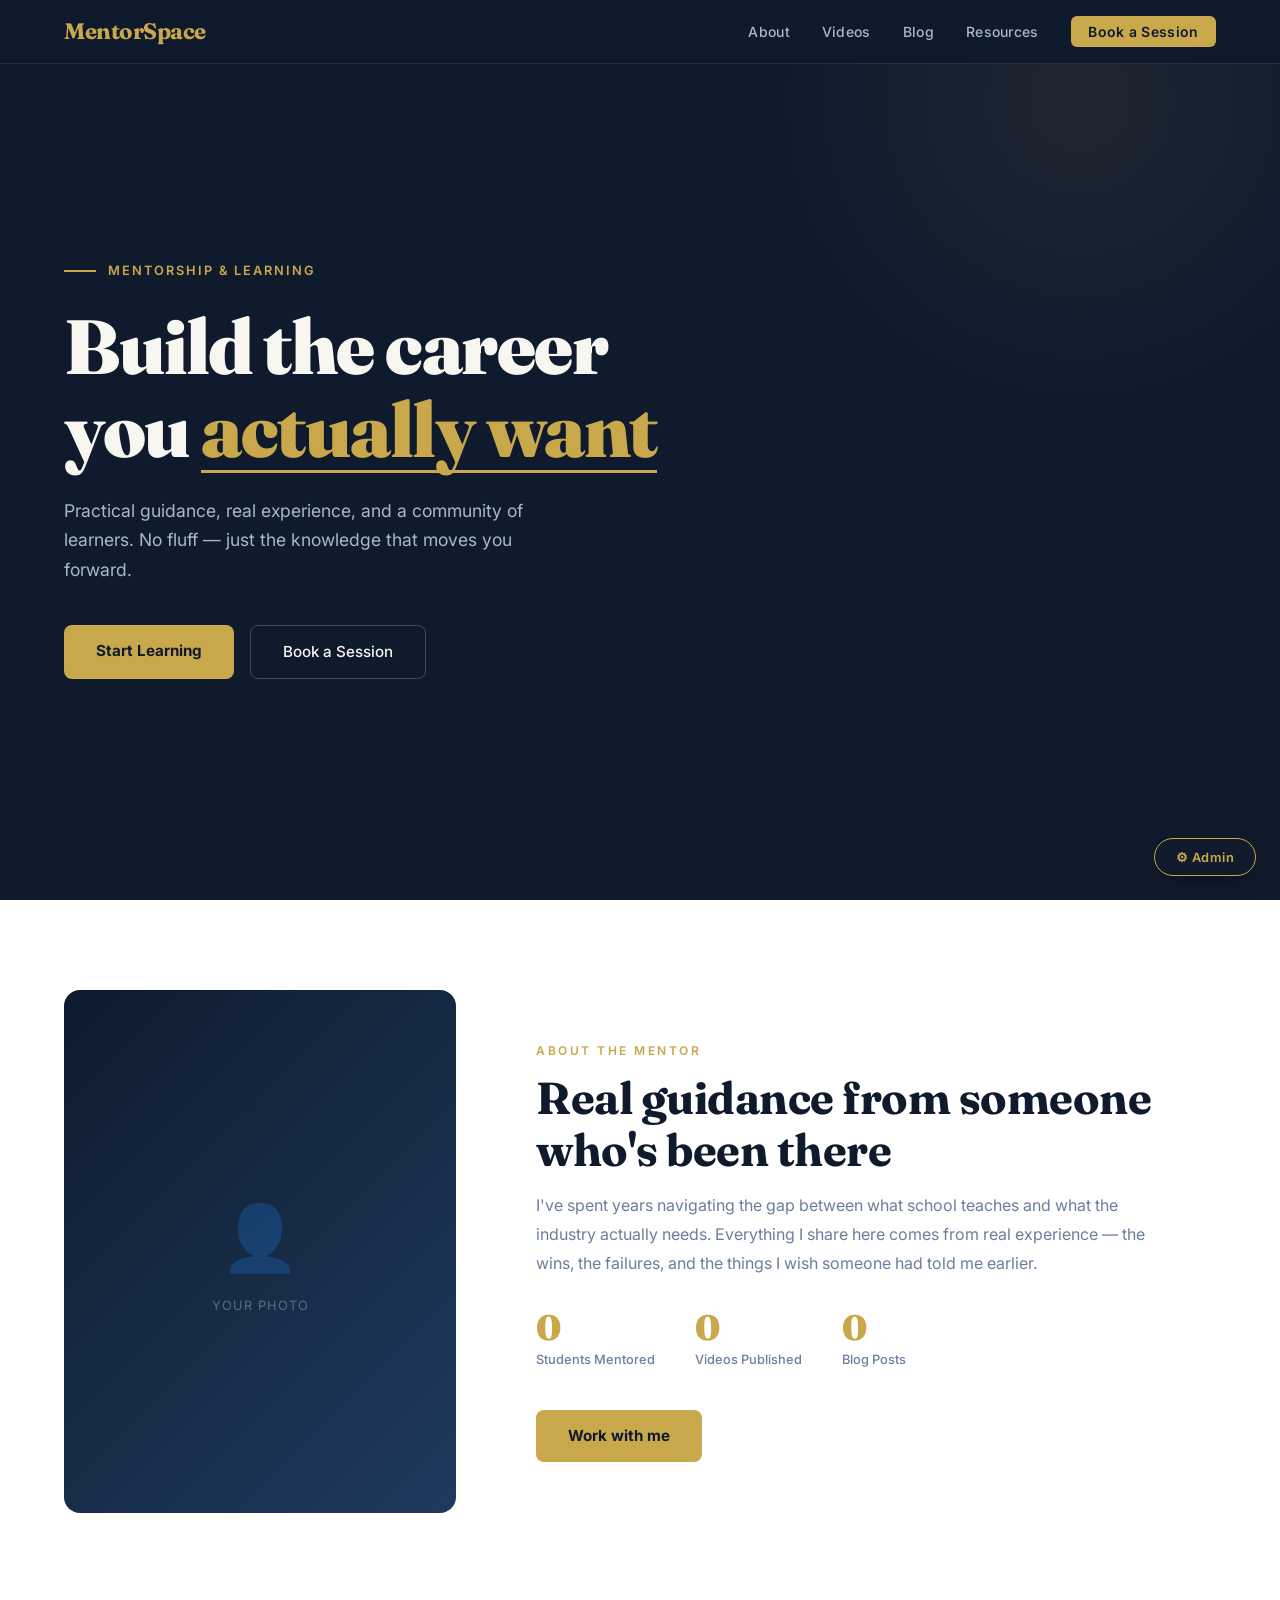
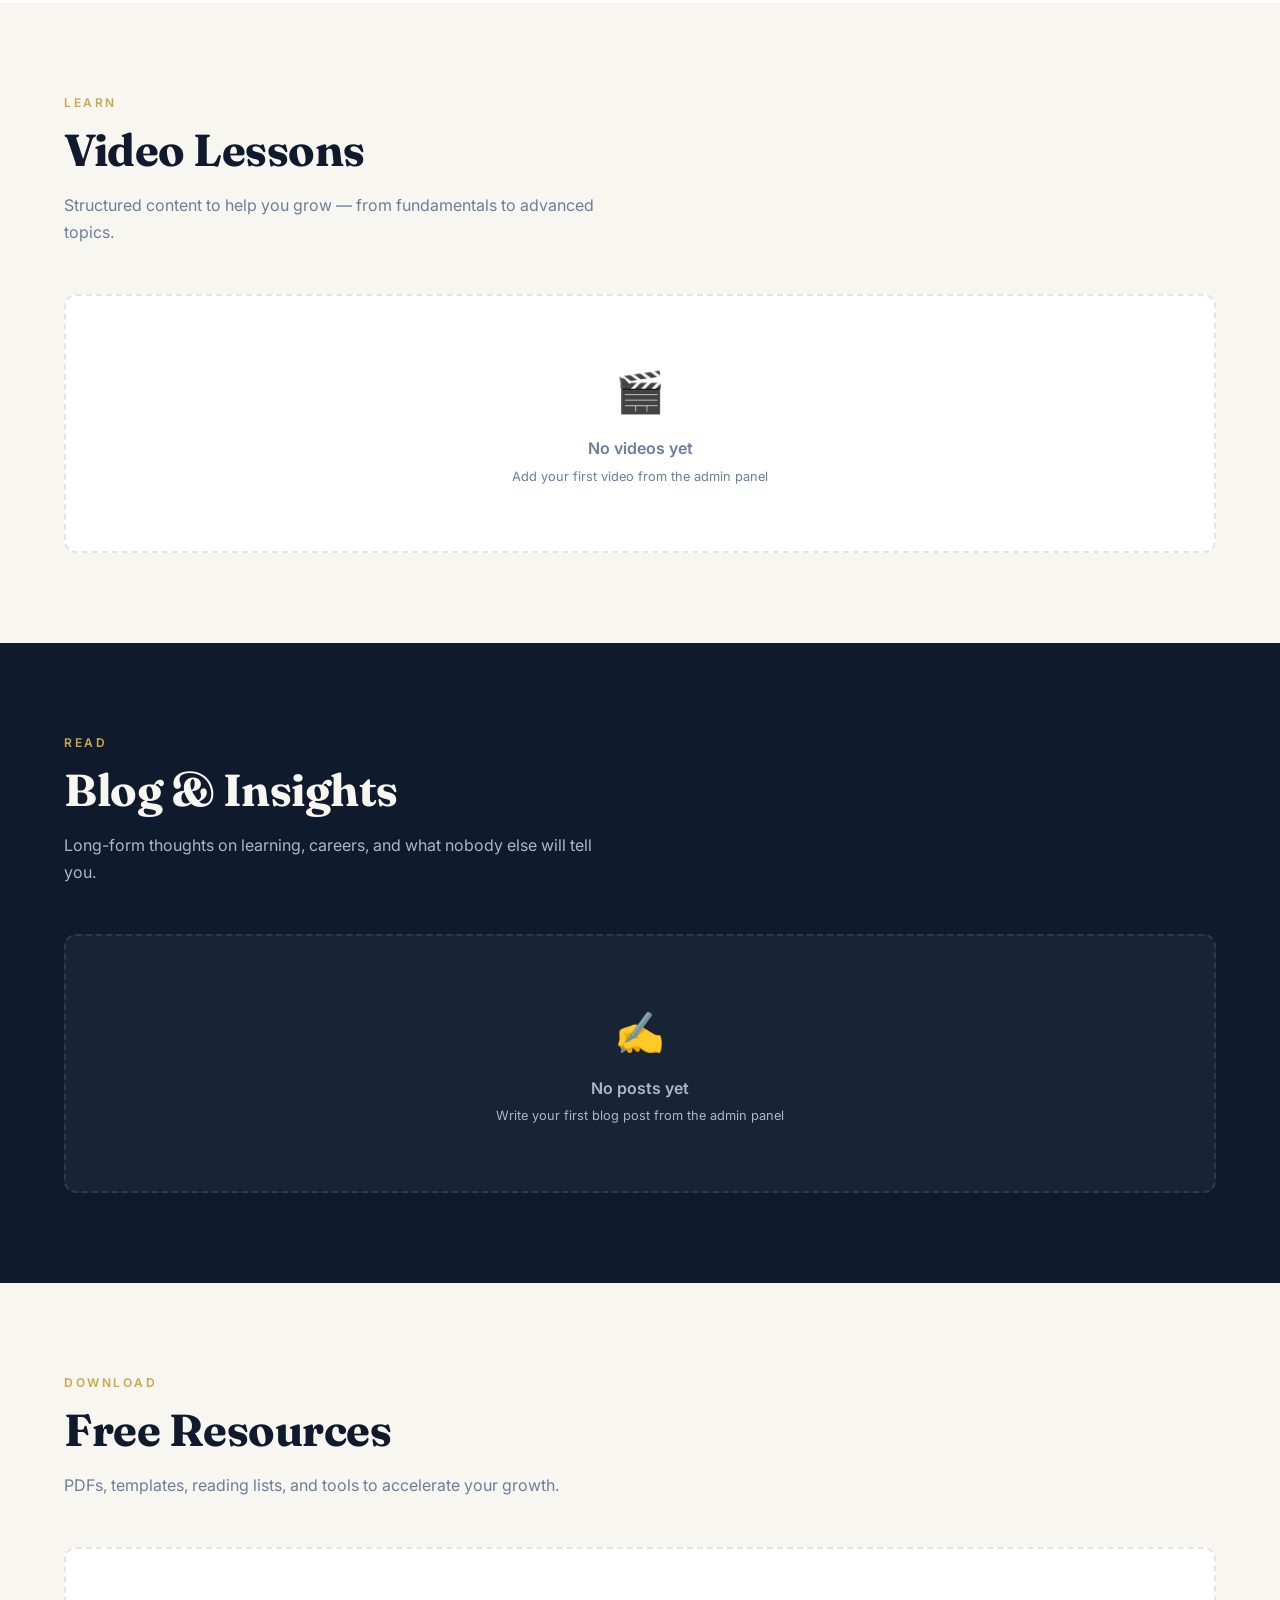
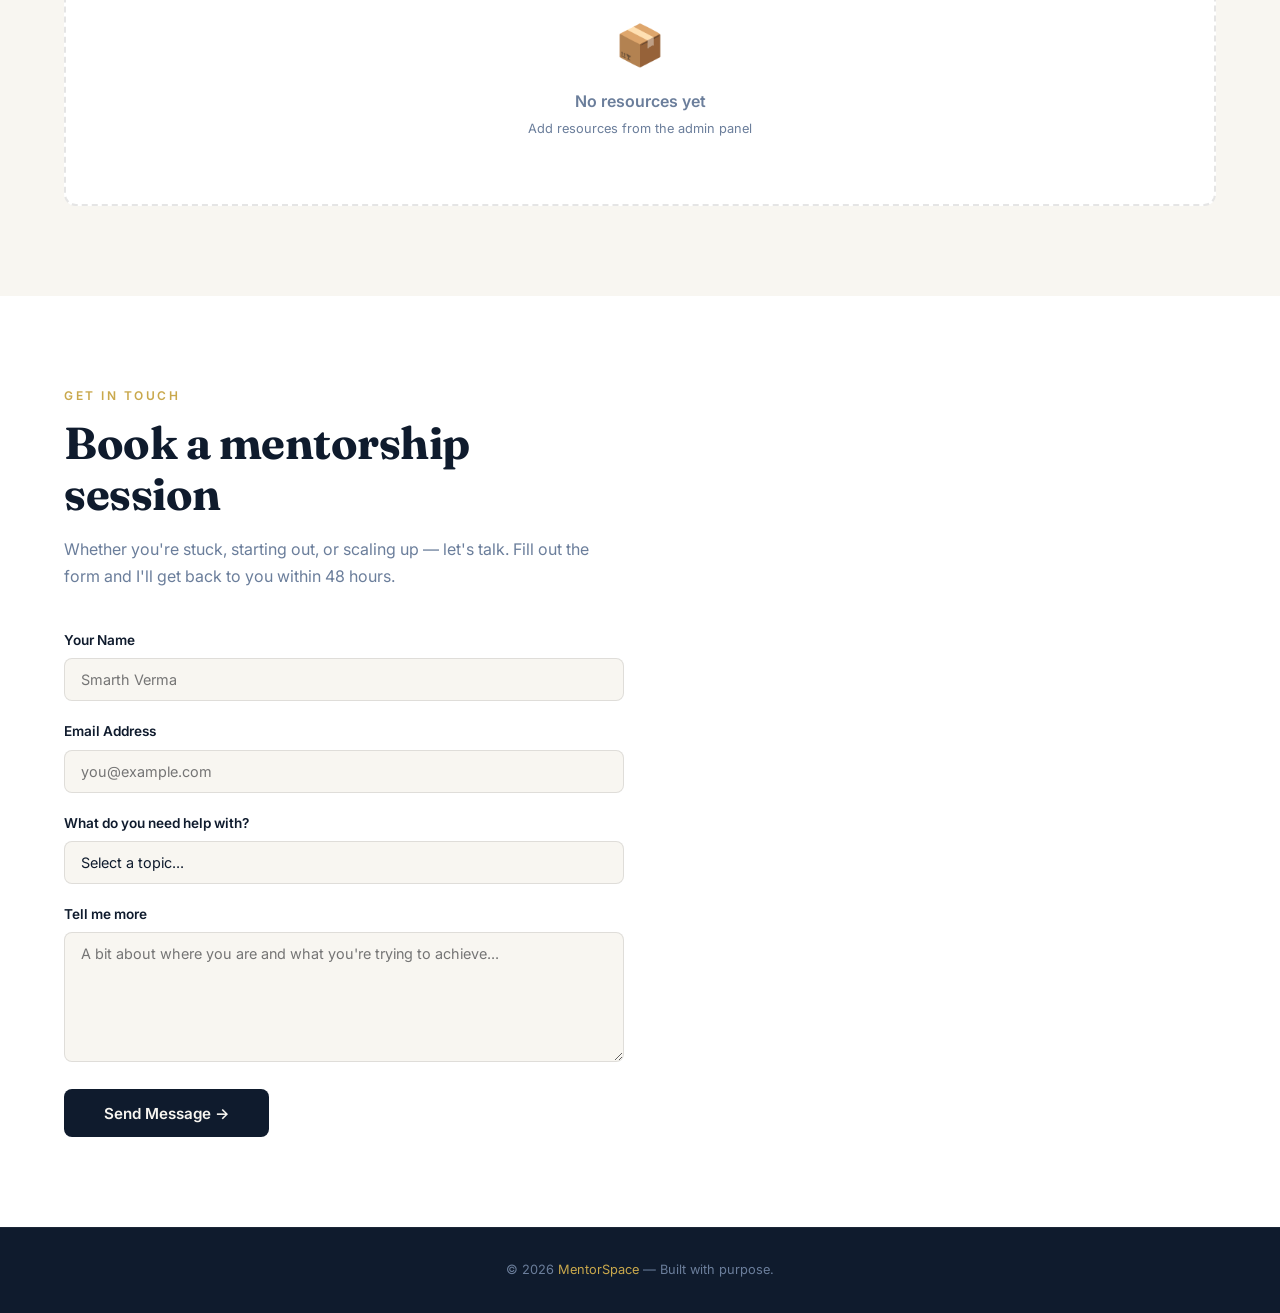
==== index.html @ 04738c9a "Initial commit" ====
<!DOCTYPE html>
<html lang="en">

<head>
  <meta charset="UTF-8" />
  <meta name="viewport" content="width=device-width, initial-scale=1.0" />
  <title>MentorSpace</title>
  <link
    href="https://fonts.googleapis.com/css2?family=Fraunces:wght@400;600;700;900&family=Inter:wght@300;400;500;600&display=swap"
    rel="stylesheet" />
  <style>
    *,
    *::before,
    *::after {
      box-sizing: border-box;
      margin: 0;
      padding: 0;
    }

    :root {
      --navy: #0F1B2D;
      --navy-light: #162236;
      --gold: #C9A84C;
      --gold-light: #E2C97A;
      --cream: #F8F6F1;
      --slate: #6B7E9B;
      --slate-light: #A8B8CC;
      --white: #ffffff;
      --red: #e05252;
    }

    html {
      scroll-behavior: smooth;
    }

    body {
      font-family: 'Inter', sans-serif;
      background: var(--cream);
      color: var(--navy);
      font-size: 16px;
      line-height: 1.6;
    }

    /* NAV */
    nav {
      position: fixed;
      top: 0;
      width: 100%;
      z-index: 100;
      background: rgba(15, 27, 45, 0.96);
      backdrop-filter: blur(10px);
      display: flex;
      align-items: center;
      justify-content: space-between;
      padding: 0 5%;
      height: 64px;
      border-bottom: 1px solid rgba(201, 168, 76, 0.15);
    }

    .nav-logo {
      font-family: 'Fraunces', serif;
      font-size: 1.4rem;
      font-weight: 700;
      color: var(--gold);
      letter-spacing: -0.5px;
    }

    .nav-links {
      display: flex;
      gap: 2rem;
      list-style: none;
    }

    .nav-links a {
      color: var(--slate-light);
      text-decoration: none;
      font-size: 0.875rem;
      font-weight: 500;
      letter-spacing: 0.3px;
      transition: color 0.2s;
    }

    .nav-links a:hover {
      color: var(--gold);
    }

    .nav-cta {
      background: var(--gold);
      color: var(--navy) !important;
      padding: 0.45rem 1.1rem;
      border-radius: 6px;
      font-weight: 600 !important;
    }

    .nav-cta:hover {
      background: var(--gold-light);
      color: var(--navy) !important;
    }

    /* HERO */
    .hero {
      min-height: 100vh;
      background: var(--navy);
      display: flex;
      align-items: center;
      padding: 120px 5% 80px;
      position: relative;
      overflow: hidden;
    }

    .hero::before {
      content: '';
      position: absolute;
      top: -200px;
      right: -100px;
      width: 600px;
      height: 600px;
      background: radial-gradient(circle, rgba(201, 168, 76, 0.08) 0%, transparent 70%);
      pointer-events: none;
    }

    .hero-inner {
      max-width: 760px;
    }

    .hero-eyebrow {
      font-size: 0.8rem;
      font-weight: 600;
      letter-spacing: 2px;
      text-transform: uppercase;
      color: var(--gold);
      margin-bottom: 1.5rem;
      display: flex;
      align-items: center;
      gap: 0.75rem;
    }

    .hero-eyebrow::before {
      content: '';
      display: block;
      width: 32px;
      height: 2px;
      background: var(--gold);
    }

    .hero h1 {
      font-family: 'Fraunces', serif;
      font-size: clamp(2.8rem, 6vw, 5rem);
      font-weight: 900;
      color: var(--cream);
      line-height: 1.08;
      letter-spacing: -1.5px;
      margin-bottom: 1.5rem;
    }

    .hero h1 span {
      color: var(--gold);
      position: relative;
    }

    .hero h1 span::after {
      content: '';
      position: absolute;
      bottom: 4px;
      left: 0;
      width: 100%;
      height: 3px;
      background: var(--gold);
      transform: scaleX(0);
      transform-origin: left;
      animation: underline-grow 0.8s 0.5s ease forwards;
    }

    @keyframes underline-grow {
      to {
        transform: scaleX(1);
      }
    }

    .hero-sub {
      font-size: 1.1rem;
      color: var(--slate-light);
      max-width: 520px;
      margin-bottom: 2.5rem;
      line-height: 1.7;
    }

    .hero-actions {
      display: flex;
      gap: 1rem;
      flex-wrap: wrap;
    }

    .btn-primary {
      background: var(--gold);
      color: var(--navy);
      padding: 0.85rem 2rem;
      border-radius: 8px;
      font-weight: 700;
      font-size: 0.95rem;
      text-decoration: none;
      transition: background 0.2s, transform 0.15s;
      display: inline-block;
    }

    .btn-primary:hover {
      background: var(--gold-light);
      transform: translateY(-1px);
    }

    .btn-ghost {
      border: 1.5px solid rgba(255, 255, 255, 0.2);
      color: var(--cream);
      padding: 0.85rem 2rem;
      border-radius: 8px;
      font-weight: 500;
      font-size: 0.95rem;
      text-decoration: none;
      transition: border-color 0.2s, color 0.2s;
      display: inline-block;
    }

    .btn-ghost:hover {
      border-color: var(--gold);
      color: var(--gold);
    }

    /* SECTIONS */
    section {
      padding: 90px 5%;
    }

    .section-label {
      font-size: 0.75rem;
      font-weight: 600;
      letter-spacing: 2.5px;
      text-transform: uppercase;
      color: var(--gold);
      margin-bottom: 0.75rem;
    }

    .section-title {
      font-family: 'Fraunces', serif;
      font-size: clamp(1.8rem, 3.5vw, 2.8rem);
      font-weight: 700;
      color: var(--navy);
      line-height: 1.15;
      letter-spacing: -0.5px;
      margin-bottom: 1rem;
    }

    .section-sub {
      font-size: 1rem;
      color: var(--slate);
      max-width: 540px;
      line-height: 1.7;
    }

    .section-header {
      margin-bottom: 3rem;
    }

    /* ABOUT */
    #about {
      background: var(--white);
    }

    .about-grid {
      display: grid;
      grid-template-columns: 1fr 1.6fr;
      gap: 5rem;
      align-items: center;
      max-width: 1100px;
    }

    .about-img-wrap {
      aspect-ratio: 3/4;
      border-radius: 16px;
      overflow: hidden;
      background: linear-gradient(135deg, var(--navy) 0%, #1e3a5f 100%);
      display: flex;
      align-items: center;
      justify-content: center;
      position: relative;
    }

    .about-img-placeholder {
      text-align: center;
      color: rgba(255, 255, 255, 0.3);
    }

    .about-img-placeholder .icon {
      font-size: 4rem;
      display: block;
      margin-bottom: 0.5rem;
    }

    .about-img-placeholder p {
      font-size: 0.8rem;
      letter-spacing: 1px;
      text-transform: uppercase;
    }

    .about-stats {
      display: flex;
      gap: 2.5rem;
      margin: 2rem 0;
    }

    .stat-num {
      font-family: 'Fraunces', serif;
      font-size: 2.2rem;
      font-weight: 900;
      color: var(--gold);
      display: block;
      line-height: 1;
    }

    .stat-label {
      font-size: 0.8rem;
      color: var(--slate);
      font-weight: 500;
      margin-top: 0.3rem;
    }

    /* VIDEOS */
    #videos {
      background: var(--cream);
    }

    .cards-grid {
      display: grid;
      grid-template-columns: repeat(auto-fill, minmax(300px, 1fr));
      gap: 1.5rem;
    }

    .video-card {
      background: var(--white);
      border-radius: 12px;
      overflow: hidden;
      border: 1px solid rgba(0, 0, 0, 0.06);
      transition: transform 0.2s, box-shadow 0.2s;
      cursor: pointer;
    }

    .video-card:hover {
      transform: translateY(-4px);
      box-shadow: 0 12px 40px rgba(15, 27, 45, 0.1);
    }

    .video-thumb {
      aspect-ratio: 16/9;
      background: linear-gradient(135deg, var(--navy), #1e3a5f);
      display: flex;
      align-items: center;
      justify-content: center;
      position: relative;
    }

    .play-btn {
      width: 52px;
      height: 52px;
      background: var(--gold);
      border-radius: 50%;
      display: flex;
      align-items: center;
      justify-content: center;
      font-size: 1.2rem;
      transition: transform 0.2s, background 0.2s;
    }

    .video-card:hover .play-btn {
      transform: scale(1.1);
      background: var(--gold-light);
    }

    .video-tag {
      position: absolute;
      top: 10px;
      left: 10px;
      background: rgba(0, 0, 0, 0.5);
      color: #fff;
      font-size: 0.7rem;
      padding: 3px 8px;
      border-radius: 4px;
      font-weight: 500;
      backdrop-filter: blur(4px);
    }

    .video-duration {
      position: absolute;
      bottom: 10px;
      right: 10px;
      background: rgba(0, 0, 0, 0.6);
      color: #fff;
      font-size: 0.75rem;
      padding: 2px 6px;
      border-radius: 4px;
    }

    .video-info {
      padding: 1.1rem;
    }

    .video-info h3 {
      font-size: 0.95rem;
      font-weight: 600;
      margin-bottom: 0.35rem;
      color: var(--navy);
    }

    .video-info p {
      font-size: 0.8rem;
      color: var(--slate);
    }

    .empty-state {
      grid-column: 1/-1;
      text-align: center;
      padding: 4rem;
      background: var(--white);
      border-radius: 12px;
      border: 2px dashed rgba(0, 0, 0, 0.1);
      color: var(--slate);
    }

    .empty-state .icon {
      font-size: 2.5rem;
      margin-bottom: 0.75rem;
      display: block;
    }

    /* BLOG */
    #blog {
      background: var(--navy);
    }

    #blog .section-title {
      color: var(--cream);
    }

    #blog .section-sub {
      color: var(--slate-light);
    }

    .blog-grid {
      display: grid;
      grid-template-columns: repeat(auto-fill, minmax(320px, 1fr));
      gap: 1.5rem;
    }

    .blog-card {
      background: var(--navy-light);
      border: 1px solid rgba(201, 168, 76, 0.12);
      border-radius: 12px;
      padding: 1.75rem;
      transition: border-color 0.2s, transform 0.2s;
      cursor: pointer;
    }

    .blog-card:hover {
      border-color: var(--gold);
      transform: translateY(-3px);
    }

    .blog-tag {
      display: inline-block;
      background: rgba(201, 168, 76, 0.15);
      color: var(--gold);
      font-size: 0.7rem;
      font-weight: 600;
      letter-spacing: 1px;
      text-transform: uppercase;
      padding: 3px 10px;
      border-radius: 20px;
      margin-bottom: 0.85rem;
    }

    .blog-card h3 {
      font-family: 'Fraunces', serif;
      font-size: 1.15rem;
      font-weight: 600;
      color: var(--cream);
      margin-bottom: 0.6rem;
      line-height: 1.3;
    }

    .blog-card p {
      font-size: 0.85rem;
      color: var(--slate-light);
      line-height: 1.6;
      margin-bottom: 1.25rem;
    }

    .blog-meta {
      display: flex;
      gap: 1rem;
      font-size: 0.75rem;
      color: var(--slate);
    }

    /* RESOURCES */
    #resources {
      background: var(--cream);
    }

    .resources-grid {
      display: grid;
      grid-template-columns: repeat(auto-fill, minmax(260px, 1fr));
      gap: 1.25rem;
    }

    .resource-card {
      background: var(--white);
      border: 1px solid rgba(0, 0, 0, 0.06);
      border-radius: 10px;
      padding: 1.5rem;
      display: flex;
      gap: 1rem;
      align-items: flex-start;
      transition: box-shadow 0.2s, transform 0.2s;
      cursor: pointer;
      text-decoration: none;
      color: inherit;
    }

    .resource-card:hover {
      box-shadow: 0 8px 30px rgba(15, 27, 45, 0.08);
      transform: translateY(-2px);
    }

    .resource-icon {
      width: 44px;
      height: 44px;
      min-width: 44px;
      background: rgba(201, 168, 76, 0.1);
      border-radius: 10px;
      display: flex;
      align-items: center;
      justify-content: center;
      font-size: 1.3rem;
    }

    .resource-info h4 {
      font-size: 0.9rem;
      font-weight: 600;
      color: var(--navy);
      margin-bottom: 0.3rem;
    }

    .resource-info p {
      font-size: 0.8rem;
      color: var(--slate);
      line-height: 1.5;
    }

    .resource-type {
      display: inline-block;
      margin-top: 0.5rem;
      font-size: 0.7rem;
      font-weight: 600;
      letter-spacing: 0.5px;
      text-transform: uppercase;
      color: var(--gold);
    }

    /* CONTACT */
    #contact {
      background: var(--white);
    }

    .contact-wrap {
      max-width: 560px;
    }

    .form-group {
      margin-bottom: 1.25rem;
    }

    .form-group label {
      display: block;
      font-size: 0.85rem;
      font-weight: 600;
      color: var(--navy);
      margin-bottom: 0.4rem;
    }

    .form-group input,
    .form-group textarea,
    .form-group select {
      width: 100%;
      padding: 0.75rem 1rem;
      border: 1.5px solid rgba(0, 0, 0, 0.1);
      border-radius: 8px;
      font-family: 'Inter', sans-serif;
      font-size: 0.9rem;
      color: var(--navy);
      background: var(--cream);
      transition: border-color 0.2s;
      outline: none;
      appearance: none;
    }

    .form-group input:focus,
    .form-group textarea:focus,
    .form-group select:focus {
      border-color: var(--gold);
    }

    .form-group textarea {
      min-height: 130px;
      resize: vertical;
    }

    .submit-btn {
      background: var(--navy);
      color: var(--cream);
      border: none;
      padding: 0.9rem 2.5rem;
      border-radius: 8px;
      font-family: 'Inter', sans-serif;
      font-size: 0.95rem;
      font-weight: 600;
      cursor: pointer;
      transition: background 0.2s, transform 0.15s;
    }

    .submit-btn:hover {
      background: var(--gold);
      color: var(--navy);
      transform: translateY(-1px);
    }

    /* ADMIN PANEL */
    #admin-toggle {
      position: fixed;
      bottom: 24px;
      right: 24px;
      z-index: 200;
      background: var(--navy);
      color: var(--gold);
      border: 1.5px solid var(--gold);
      border-radius: 50px;
      padding: 0.65rem 1.3rem;
      font-family: 'Inter', sans-serif;
      font-size: 0.8rem;
      font-weight: 600;
      letter-spacing: 0.5px;
      cursor: pointer;
      display: flex;
      align-items: center;
      gap: 0.5rem;
      box-shadow: 0 4px 20px rgba(0, 0, 0, 0.3);
      transition: background 0.2s, color 0.2s;
    }

    #admin-toggle:hover {
      background: var(--gold);
      color: var(--navy);
    }

    #admin-panel {
      display: none;
      position: fixed;
      inset: 0;
      z-index: 300;
      background: rgba(0, 0, 0, 0.6);
      backdrop-filter: blur(4px);
      align-items: center;
      justify-content: center;
      padding: 1rem;
    }

    #admin-panel.open {
      display: flex;
    }

    .admin-box {
      background: var(--white);
      border-radius: 16px;
      width: 100%;
      max-width: 640px;
      max-height: 90vh;
      overflow-y: auto;
      padding: 2rem;
      position: relative;
    }

    .admin-header {
      display: flex;
      align-items: center;
      justify-content: space-between;
      margin-bottom: 1.75rem;
      padding-bottom: 1rem;
      border-bottom: 1px solid rgba(0, 0, 0, 0.08);
    }

    .admin-header h2 {
      font-family: 'Fraunces', serif;
      font-size: 1.4rem;
      color: var(--navy);
    }

    .admin-close {
      background: none;
      border: none;
      font-size: 1.4rem;
      cursor: pointer;
      color: var(--slate);
      padding: 0.25rem;
      border-radius: 6px;
      transition: color 0.2s, background 0.2s;
    }

    .admin-close:hover {
      color: var(--red);
      background: rgba(224, 82, 82, 0.08);
    }

    .admin-tabs {
      display: flex;
      gap: 0.5rem;
      margin-bottom: 1.75rem;
      border-bottom: 1px solid rgba(0, 0, 0, 0.08);
      padding-bottom: 0;
    }

    .tab-btn {
      background: none;
      border: none;
      padding: 0.6rem 1rem;
      font-family: 'Inter', sans-serif;
      font-size: 0.85rem;
      font-weight: 500;
      cursor: pointer;
      color: var(--slate);
      border-bottom: 2px solid transparent;
      margin-bottom: -1px;
      transition: color 0.2s, border-color 0.2s;
    }

    .tab-btn.active {
      color: var(--navy);
      border-color: var(--gold);
      font-weight: 600;
    }

    .tab-content {
      display: none;
    }

    .tab-content.active {
      display: block;
    }

    .admin-form .form-group {
      margin-bottom: 1rem;
    }

    .admin-btn {
      background: var(--navy);
      color: var(--white);
      border: none;
      border-radius: 8px;
      padding: 0.75rem 1.75rem;
      font-family: 'Inter', sans-serif;
      font-size: 0.875rem;
      font-weight: 600;
      cursor: pointer;
      transition: background 0.2s;
      width: 100%;
      margin-top: 0.5rem;
    }

    .admin-btn:hover {
      background: var(--gold);
      color: var(--navy);
    }

    .admin-list {
      margin-top: 1.5rem;
    }

    .admin-item {
      display: flex;
      align-items: center;
      justify-content: space-between;
      padding: 0.75rem 1rem;
      background: var(--cream);
      border-radius: 8px;
      margin-bottom: 0.5rem;
      font-size: 0.85rem;
    }

    .admin-item-title {
      font-weight: 500;
      color: var(--navy);
      flex: 1;
    }

    .admin-item-meta {
      font-size: 0.75rem;
      color: var(--slate);
      margin-right: 1rem;
    }

    .delete-btn {
      background: none;
      border: none;
      color: var(--red);
      cursor: pointer;
      font-size: 1rem;
      padding: 0.2rem 0.4rem;
      border-radius: 4px;
      transition: background 0.2s;
    }

    .delete-btn:hover {
      background: rgba(224, 82, 82, 0.1);
    }

    .success-msg {
      background: rgba(39, 174, 96, 0.1);
      color: #1a7a3a;
      border: 1px solid rgba(39, 174, 96, 0.3);
      border-radius: 8px;
      padding: 0.75rem 1rem;
      font-size: 0.85rem;
      margin-bottom: 1rem;
      display: none;
    }

    /* PASSWORD GATE */
    #admin-login {
      display: none;
      position: fixed;
      inset: 0;
      z-index: 400;
      background: rgba(0, 0, 0, 0.7);
      backdrop-filter: blur(6px);
      align-items: center;
      justify-content: center;
    }

    #admin-login.open {
      display: flex;
    }

    .login-box {
      background: var(--white);
      border-radius: 16px;
      padding: 2.5rem;
      width: 100%;
      max-width: 360px;
      text-align: center;
    }

    .login-box h3 {
      font-family: 'Fraunces', serif;
      font-size: 1.4rem;
      color: var(--navy);
      margin-bottom: 0.5rem;
    }

    .login-box p {
      font-size: 0.85rem;
      color: var(--slate);
      margin-bottom: 1.5rem;
    }

    .login-error {
      color: var(--red);
      font-size: 0.8rem;
      margin-top: 0.5rem;
      display: none;
    }

    /* FOOTER */
    footer {
      background: var(--navy);
      color: var(--slate);
      text-align: center;
      padding: 2rem 5%;
      font-size: 0.8rem;
      border-top: 1px solid rgba(255, 255, 255, 0.05);
    }

    footer span {
      color: var(--gold);
    }

    @media (max-width: 768px) {
      .about-grid {
        grid-template-columns: 1fr;
        gap: 2.5rem;
      }

      .about-img-wrap {
        aspect-ratio: 4/3;
      }

      .nav-links {
        display: none;
      }

      .about-stats {
        gap: 1.5rem;
      }
    }
  </style>
</head>

<body>

  <!-- NAV -->
  <nav>
    <div class="nav-logo">MentorSpace</div>
    <ul class="nav-links">
      <li><a href="#about">About</a></li>
      <li><a href="#videos">Videos</a></li>
      <li><a href="#blog">Blog</a></li>
      <li><a href="#resources">Resources</a></li>
      <li><a href="#contact" class="nav-cta">Book a Session</a></li>
    </ul>
  </nav>

  <!-- HERO -->
  <section class="hero" id="home">
    <div class="hero-inner">
      <div class="hero-eyebrow">Mentorship & Learning</div>
      <h1>Build the career<br>you <span>actually want</span></h1>
      <p class="hero-sub">Practical guidance, real experience, and a community of learners. No fluff — just the
        knowledge that moves you forward.</p>
      <div class="hero-actions">
        <a href="#videos" class="btn-primary">Start Learning</a>
        <a href="#contact" class="btn-ghost">Book a Session</a>
      </div>
    </div>
  </section>

  <!-- ABOUT -->
  <section id="about">
    <div class="about-grid">
      <div class="about-img-wrap">
        <div class="about-img-placeholder">
          <span class="icon">👤</span>
          <p>Your Photo</p>
        </div>
      </div>
      <div>
        <div class="section-label">About the Mentor</div>
        <h2 class="section-title">Real guidance from someone who's been there</h2>
        <p style="color: var(--slate); line-height: 1.8; margin-bottom: 1.5rem;">
          I've spent years navigating the gap between what school teaches and what the industry actually needs.
          Everything I share here comes from real experience — the wins, the failures, and the things I wish someone had
          told me earlier.
        </p>
        <div class="about-stats">
          <div>
            <span class="stat-num" id="student-count">0</span>
            <div class="stat-label">Students Mentored</div>
          </div>
          <div>
            <span class="stat-num" id="video-count">0</span>
            <div class="stat-label">Videos Published</div>
          </div>
          <div>
            <span class="stat-num" id="blog-count">0</span>
            <div class="stat-label">Blog Posts</div>
          </div>
        </div>
        <a href="#contact" class="btn-primary" style="margin-top: 0.5rem;">Work with me</a>
      </div>
    </div>
  </section>

  <!-- VIDEOS -->
  <section id="videos">
    <div class="section-header">
      <div class="section-label">Learn</div>
      <h2 class="section-title">Video Lessons</h2>
      <p class="section-sub">Structured content to help you grow — from fundamentals to advanced topics.</p>
    </div>
    <div class="cards-grid" id="video-grid">
      <div class="empty-state">
        <span class="icon">🎬</span>
        <p style="font-weight: 600; margin-bottom: 0.3rem;">Loading Content...</p>
      </div>
    </div>
  </section>

  <!-- BLOG -->
  <section id="blog">
    <div class="section-header">
      <div class="section-label">Read</div>
      <h2 class="section-title">Blog & Insights</h2>
      <p class="section-sub">Long-form thoughts on learning, careers, and what nobody else will tell you.</p>
    </div>
    <div class="blog-grid" id="blog-grid">
      <div class="empty-state"
        style="background: rgba(255,255,255,0.04); border-color: rgba(255,255,255,0.1); color: var(--slate-light);">
        <span class="icon">✍️</span>
        <p style="font-weight: 600; margin-bottom: 0.3rem;">Loading Content...</p>
      </div>
    </div>
  </section>

  <!-- RESOURCES -->
  <section id="resources">
    <div class="section-header">
      <div class="section-label">Download</div>
      <h2 class="section-title">Free Resources</h2>
      <p class="section-sub">PDFs, templates, reading lists, and tools to accelerate your growth.</p>
    </div>
    <div class="resources-grid" id="resources-grid">
      <div class="empty-state">
        <span class="icon">📦</span>
        <p style="font-weight: 600; margin-bottom: 0.3rem;">Loading Content...</p>
      </div>
    </div>
  </section>

  <!-- CONTACT -->
  <section id="contact">
    <div class="contact-wrap">
      <div class="section-label">Get in Touch</div>
      <h2 class="section-title">Book a mentorship session</h2>
      <p class="section-sub" style="margin-bottom: 2.5rem;">Whether you're stuck, starting out, or scaling up — let's
        talk. Fill out the form and I'll get back to you within 48 hours.</p>
      <div class="success-msg" id="contact-success">✅ Message sent! I'll get back to you within 48 hours.</div>
      <div class="form-group">
        <label>Your Name</label>
        <input type="text" id="c-name" placeholder="Smarth Verma" />
      </div>
      <div class="form-group">
        <label>Email Address</label>
        <input type="email" id="c-email" placeholder="you@example.com" />
      </div>
      <div class="form-group">
        <label>What do you need help with?</label>
        <select id="c-topic">
          <option value="">Select a topic...</option>
          <option>Career planning</option>
          <option>Learning roadmap</option>
          <option>Interview prep</option>
          <option>Project review</option>
          <option>Something else</option>
        </select>
      </div>
      <div class="form-group">
        <label>Tell me more</label>
        <textarea id="c-msg" placeholder="A bit about where you are and what you're trying to achieve..."></textarea>
      </div>
      <button class="submit-btn" onclick="submitContact()">Send Message →</button>
    </div>
  </section>

  <footer>
    <p>© 2026 <span>MentorSpace</span> — Built with purpose.</p>
  </footer>

  <!-- ADMIN TOGGLE -->
  <button id="admin-toggle" onclick="openAdminLogin()">⚙ Admin</button>

  <!-- ADMIN LOGIN GATE -->
  <div id="admin-login">
    <div class="login-box">
      <h3>Admin Access</h3>
      <p>Unlock administrative control view panel</p>
      <div class="form-group">
        <input type="password" id="admin-password" placeholder="Password"
          onkeydown="if(event.key==='Enter')checkPassword()" />
      </div>
      <button class="admin-btn" onclick="checkPassword()">Enter</button>
      <div class="login-error" id="login-error">Incorrect password. Try again.</div>
      <button onclick="closeAdminLogin()"
        style="background:none;border:none;color:var(--slate);font-size:0.8rem;cursor:pointer;margin-top:1rem;font-family:Inter,sans-serif;">Cancel</button>
    </div>
  </div>

  <!-- ADMIN PANEL -->
  <div id="admin-panel">
    <div class="admin-box">
      <div class="admin-header">
        <h2>⚙ Manage Content</h2>
        <button class="admin-close" onclick="closeAdmin()">✕</button>
      </div>

      <div class="admin-tabs">
        <button class="tab-btn active" onclick="switchTab('videos-tab', this)">🎬 Videos</button>
        <button class="tab-btn" onclick="switchTab('blog-tab', this)">✍️ Blog</button>
        <button class="tab-btn" onclick="switchTab('resources-tab', this)">📦 Resources</button>
        <button class="tab-btn" onclick="switchTab('settings-tab', this)">⚙ Settings</button>
      </div>

      <!-- VIDEOS TAB -->
      <div class="tab-content active" id="videos-tab">
        <div class="success-msg" id="video-success">✅ Video added!</div>
        <div class="admin-form">
          <div class="form-group">
            <label>Video Title</label>
            <input type="text" id="v-title" placeholder="e.g. How to crack SWE interviews" />
          </div>
          <div class="form-group">
            <label>YouTube Video ID or URL</label>
            <input type="text" id="v-url" placeholder="e.g. dQw4w9WgXcQ or full YouTube URL" />
          </div>
          <div class="form-group">
            <label>Category</label>
            <input type="text" id="v-cat" placeholder="e.g. Career, DSA, Systems" />
          </div>
          <div class="form-group">
            <label>Duration (optional)</label>
            <input type="text" id="v-dur" placeholder="e.g. 24:15" />
          </div>
          <button class="admin-btn" onclick="addVideo()">Add Video</button>
        </div>
        <div class="admin-list" id="v-list"></div>
      </div>

      <!-- BLOG TAB -->
      <div class="tab-content" id="blog-tab">
        <div class="success-msg" id="blog-success">✅ Blog post added!</div>
        <div class="admin-form">
          <div class="form-group">
            <label>Post Title</label>
            <input type="text" id="b-title" placeholder="e.g. What nobody tells you about HFT recruiting" />
          </div>
          <div class="form-group">
            <label>Summary (shown on card)</label>
            <textarea id="b-summary" placeholder="A 2-3 sentence summary..." style="min-height: 80px;"></textarea>
          </div>
          <div class="form-group">
            <label>Full Content</label>
            <textarea id="b-content" placeholder="Write the full blog post here..."
              style="min-height: 160px;"></textarea>
          </div>
          <div class="form-group">
            <label>Tag / Category</label>
            <input type="text" id="b-tag" placeholder="e.g. Career, Strategy, Tech" />
          </div>
          <button class="admin-btn" onclick="addBlog()">Publish Post</button>
        </div>
        <div class="admin-list" id="b-list"></div>
      </div>

      <!-- RESOURCES TAB -->
      <div class="tab-content" id="resources-tab">
        <div class="success-msg" id="res-success">✅ Resource added!</div>
        <div class="admin-form">
          <div class="form-group">
            <label>Resource Title</label>
            <input type="text" id="r-title" placeholder="e.g. DSA Study Roadmap PDF" />
          </div>
          <div class="form-group">
            <label>Description</label>
            <input type="text" id="r-desc" placeholder="e.g. A 12-week structured plan" />
          </div>
          <div class="form-group">
            <label>Link (Google Drive, PDF URL, etc.)</label>
            <input type="text" id="r-link" placeholder="https://..." />
          </div>
          <div class="form-group">
            <label>Type</label>
            <select id="r-type">
              <option value="PDF">📄 PDF</option>
              <option value="Template">📋 Template</option>
              <option value="Guide">📘 Guide</option>
              <option value="Tool">🔧 Tool</option>
              <option value="Reading List">📚 Reading List</option>
            </select>
          </div>
          <button class="admin-btn" onclick="addResource()">Add Resource</button>
        </div>
        <div class="admin-list" id="r-list"></div>
      </div>

      <!-- SETTINGS TAB -->
      <div class="tab-content" id="settings-tab">
        <div class="success-msg" id="settings-success">✅ Settings saved!</div>
        <div class="admin-form">
          <div class="form-group">
            <label>Your Name (shown on site)</label>
            <input type="text" id="s-name" placeholder="Your Name" />
          </div>
          <div class="form-group">
            <label>Tagline</label>
            <input type="text" id="s-tagline" placeholder="e.g. Software Engineer & Mentor" />
          </div>
          <div class="form-group">
            <label>Hero Headline</label>
            <input type="text" id="s-headline" placeholder="e.g. Build the career you actually want" />
          </div>
          <div class="form-group">
            <label>Hero Subtext</label>
            <textarea id="s-sub" style="min-height: 80px;" placeholder="Brief intro shown on hero section"></textarea>
          </div>
          <div class="form-group">
            <label>Students Mentored</label>
            <input type="number" id="s-students" placeholder="e.g. 120" />
          </div>
          <div class="form-group">
            <label style="color: var(--red);">Update Admin Password</label>
            <input type="password" id="s-pass" placeholder="Input string updates Vercel ENV settings backend"
              disabled />
            <span style="font-size: 0.75rem; color: var(--slate);">Password changes are managed inside your secure
              Vercel Dashboard dashboard.</span>
          </div>
          <button class="admin-btn" onclick="saveSettings()">Save Settings</button>
        </div>
      </div>

    </div>
  </div>

  <!-- BLOG READER MODAL -->
  <div id="blog-modal"
    style="display:none;position:fixed;inset:0;z-index:500;background:rgba(0,0,0,0.7);backdrop-filter:blur(4px);align-items:center;justify-content:center;padding:1rem;">
    <div
      style="background:var(--white);border-radius:16px;width:100%;max-width:680px;max-height:90vh;overflow-y:auto;padding:2.5rem;position:relative;">
      <button onclick="closeBlogModal()"
        style="position:absolute;top:1.25rem;right:1.25rem;background:none;border:none;font-size:1.4rem;cursor:pointer;color:var(--slate);">✕</button>
      <div class="blog-tag" id="modal-tag"></div>
      <h2 id="modal-title"
        style="font-family:Fraunces,serif;font-size:1.8rem;color:var(--navy);margin-bottom:0.75rem;line-height:1.2;">
      </h2>
      <div id="modal-meta"
        style="font-size:0.8rem;color:var(--slate);margin-bottom:2rem;padding-bottom:1.5rem;border-bottom:1px solid rgba(0,0,0,0.08);">
      </div>
      <div id="modal-content" style="font-size:0.95rem;color:#333;line-height:1.8;white-space:pre-wrap;"></div>
    </div>
  </div>

  <script>
    // ── SERVERLESS DATA RUNTIME STORE ───────────────────────────
    let cloudCachedStore = null;
    let localValidatedSessionPass = "";

    async function loadInitialDatabaseData() {
      try {
        const res = await fetch('/api/get-data');
        if (!res.ok) throw new Error("API call error status fallback execution context loop");
        cloudCachedStore = await res.json();
        render();
      } catch (err) {
        console.error("Critical Runtime Database Connectivity Interruption: ", err);
        // Clean fallback object layout safely preventing app crash context state
        cloudCachedStore = { videos: [], blogs: [], resources: [], settings: {} };
        render();
      }
    }

    function getData() {
      return cloudCachedStore || { videos: [], blogs: [], resources: [], settings: {} };
    }

    async function syncStoreToDatabase(updatedPayload) {
      if (!localValidatedSessionPass) {
        const manualRetry = prompt("Session missing auth signature context. Input Admin Password:");
        if (!manualRetry) return false;
        localValidatedSessionPass = manualRetry;
      }

      try {
        const res = await fetch('/api/save-data', {
          method: 'POST',
          headers: { 'Content-Type': 'application/json' },
          body: JSON.stringify({ password: localValidatedSessionPass, data: updatedPayload })
        });

        const responseBody = await res.json();
        if (res.status === 401) {
          alert("Authorization failed: The password you provided was rejected by the database backend server.");
          localValidatedSessionPass = "";
          return false;
        }

        if (res.ok && responseBody.success) {
          cloudCachedStore = updatedPayload;
          render();
          return true;
        } else {
          alert("Database mutation update failure structure notification: " + (responseBody.error || "Unknown interface failure logs"));
          return false;
        }
      } catch (err) {
        alert("Network transmission failure loop dropped processing frame data mutations backend requests.");
        return false;
      }
    }

    // ── RENDER ───────────────────────────────────────────────────
    function render() {
      const d = getData();
      renderVideos(d.videos);
      renderBlogs(d.blogs);
      renderResources(d.resources);
      applySettings(d.settings);
      updateCounts(d);
    }

    function updateCounts(d) {
      animateCount('video-count', d.videos ? d.videos.length : 0);
      animateCount('blog-count', d.blogs ? d.blogs.length : 0);
      if (d.settings && d.settings.students) animateCount('student-count', parseInt(d.settings.students));
    }

    function animateCount(id, target) {
      const el = document.getElementById(id);
      if (!el) return;
      let start = 0;
      const step = () => {
        start = Math.min(start + Math.ceil(target / 20), target);
        el.textContent = start;
        if (start < target) requestAnimationFrame(step);
      };
      requestAnimationFrame(step);
    }

    function getYouTubeId(input) {
      const match = input.match(/(?:youtube\.com\/watch\?v=|youtu\.be\/)([a-zA-Z0-9_-]{11})/);
      return match ? match[1] : input.trim();
    }

    function renderVideos(videos) {
      const grid = document.getElementById('video-grid');
      if (!videos || !videos.length) {
        grid.innerHTML = `<div class="empty-state"><span class="icon">🎬</span><p style="font-weight:600;margin-bottom:0.3rem;">No videos yet</p><p style="font-size:0.8rem;">Add your first video from the admin panel</p></div>`;
        return;
      }
      grid.innerHTML = videos.map((v, i) => {
        const vid = getYouTubeId(v.url);
        const thumb = `https://img.youtube.com/vi/${vid}/mqdefault.jpg`;
        return `<div class="video-card" onclick="openVideo('${vid}')">
        <div class="video-thumb" style="background-image:url('${thumb}');background-size:cover;background-position:center;">
          ${v.cat ? `<div class="video-tag">${v.cat}</div>` : ''}
          <div class="play-btn">▶</div>
          ${v.duration ? `<div class="video-duration">${v.duration}</div>` : ''}
        </div>
        <div class="video-info">
          <h3>${v.title}</h3>
        </div>
      </div>`;
      }).join('');
    }

    function openVideo(vid) {
      window.open(`https://www.youtube.com/watch?v=${vid}`, '_blank');
    }

    function renderBlogs(blogs) {
      const grid = document.getElementById('blog-grid');
      if (!blogs || !blogs.length) {
        grid.innerHTML = `<div class="empty-state" style="background:rgba(255,255,255,0.04);border-color:rgba(255,255,255,0.1);color:var(--slate-light);"><span class="icon">✍️</span><p style="font-weight:600;margin-bottom:0.3rem;">No posts yet</p><p style="font-size:0.8rem;">Write your first blog post from the admin panel</p></div>`;
        return;
      }
      grid.innerHTML = blogs.map((b, i) =>
        `<div class="blog-card" onclick="openBlog(${i})">
        ${b.tag ? `<div class="blog-tag">${b.tag}</div>` : ''}
        <h3>${b.title}</h3>
        <p>${b.summary}</p>
        <div class="blog-meta"><span>📅 ${b.date}</span><span>→ Read more</span></div>
      </div>`
      ).join('');
    }

    function openBlog(i) {
      const d = getData();
      const b = d.blogs[i];
      document.getElementById('modal-tag').textContent = b.tag || 'Post';
      document.getElementById('modal-title').textContent = b.title;
      document.getElementById('modal-meta').textContent = `Published on ${b.date}`;
      document.getElementById('modal-content').textContent = b.content || b.summary;
      const m = document.getElementById('blog-modal');
      m.style.display = 'flex';
    }
    function closeBlogModal() { document.getElementById('blog-modal').style.display = 'none'; }

    const TYPE_ICONS = { 'PDF': '📄', 'Template': '📋', 'Guide': '📘', 'Tool': '🔧', 'Reading List': '📚' };
    function renderResources(resources) {
      const grid = document.getElementById('resources-grid');
      if (!resources || !resources.length) {
        grid.innerHTML = `<div class="empty-state"><span class="icon">📦</span><p style="font-weight:600;margin-bottom:0.3rem;">No resources yet</p><p style="font-size:0.8rem;">Add resources from the admin panel</p></div>`;
        return;
      }
      grid.innerHTML = resources.map(r =>
        `<a class="resource-card" href="${r.link}" target="_blank" rel="noopener">
        <div class="resource-icon">${TYPE_ICONS[r.type] || '📄'}</div>
        <div class="resource-info">
          <h4>${r.title}</h4>
          <p>${r.desc}</p>
          <span class="resource-type">${r.type}</span>
        </div>
      </a>`
      ).join('');
    }

    function applySettings(s) {
      if (!s) return;
      if (s.headline) document.querySelector('.hero h1').innerHTML = s.headline.replace('*', '<span>') + '</span>';
      if (s.sub) document.querySelector('.hero-sub').textContent = s.sub;
      if (s.name) document.querySelector('.nav-logo').textContent = s.name;
      // pre-fill settings form
      if (document.getElementById('s-name')) {
        document.getElementById('s-name').value = s.name || '';
        document.getElementById('s-tagline').value = s.tagline || '';
        document.getElementById('s-headline').value = s.headline || '';
        document.getElementById('s-sub').value = s.sub || '';
        document.getElementById('s-students').value = s.students || '';
      }
    }

    // ── ADMIN ACTIONS ────────────────────────────────────────────
    async function addVideo() {
      const title = document.getElementById('v-title').value.trim();
      const url = document.getElementById('v-url').value.trim();
      const cat = document.getElementById('v-cat').value.trim();
      const duration = document.getElementById('v-dur').value.trim();
      if (!title || !url) return alert('Title and URL are required.');

      const d = structuredClone(getData());
      if (!d.videos) d.videos = [];
      d.videos.unshift({ title, url, cat, duration, date: new Date().toLocaleDateString() });

      const success = await syncStoreToDatabase(d);
      if (success) {
        renderAdminLists();
        ['v-title', 'v-url', 'v-cat', 'v-dur'].forEach(id => document.getElementById(id).value = '');
        showSuccess('video-success');
      }
    }

    async function addBlog() {
      const title = document.getElementById('b-title').value.trim();
      const summary = document.getElementById('b-summary').value.trim();
      const content = document.getElementById('b-content').value.trim();
      const tag = document.getElementById('b-tag').value.trim();
      if (!title || !summary) return alert('Title and summary are required.');

      const d = structuredClone(getData());
      if (!d.blogs) d.blogs = [];
      d.blogs.unshift({ title, summary, content, tag, date: new Date().toLocaleDateString('en-GB', { day: 'numeric', month: 'long', year: 'numeric' }) });

      const success = await syncStoreToDatabase(d);
      if (success) {
        renderAdminLists();
        ['b-title', 'b-summary', 'b-content', 'b-tag'].forEach(id => document.getElementById(id).value = '');
        showSuccess('blog-success');
      }
    }

    async function addResource() {
      const title = document.getElementById('r-title').value.trim();
      const desc = document.getElementById('r-desc').value.trim();
      const link = document.getElementById('r-link').value.trim();
      const type = document.getElementById('r-type').value;
      if (!title || !link) return alert('Title and link are required.');

      const d = structuredClone(getData());
      if (!d.resources) d.resources = [];
      d.resources.push({ title, desc, link, type });

      const success = await syncStoreToDatabase(d);
      if (success) {
        renderAdminLists();
        ['r-title', 'r-desc', 'r-link'].forEach(id => document.getElementById(id).value = '');
        showSuccess('res-success');
      }
    }

    async function saveSettings() {
      const d = structuredClone(getData());
      d.settings = {
        name: document.getElementById('s-name').value.trim(),
        tagline: document.getElementById('s-tagline').value.trim(),
        headline: document.getElementById('s-headline').value.trim(),
        sub: document.getElementById('s-sub').value.trim(),
        students: document.getElementById('s-students').value.trim(),
      };

      const success = await syncStoreToDatabase(d);
      if (success) {
        showSuccess('settings-success');
      }
    }

    async function deleteItem(type, i) {
      if (!confirm("Are you sure you want to permanently erase this item from the cloud database?")) return;
      const d = structuredClone(getData());
      d[type].splice(i, 1);

      const success = await syncStoreToDatabase(d);
      if (success) {
        renderAdminLists();
      }
    }

    function renderAdminLists() {
      const d = getData();
      document.getElementById('v-list').innerHTML = (d.videos || []).map((v, i) =>
        `<div class="admin-item"><span class="admin-item-title">${v.title}</span><span class="admin-item-meta">${v.cat || ''}</span><button class="delete-btn" onclick="deleteItem('videos',${i})">🗑</button></div>`
      ).join('') || '<p style="font-size:0.8rem;color:var(--slate);text-align:center;padding:1rem;">No videos added yet</p>';

      document.getElementById('b-list').innerHTML = (d.blogs || []).map((b, i) =>
        `<div class="admin-item"><span class="admin-item-title">${b.title}</span><span class="admin-item-meta">${b.date}</span><button class="delete-btn" onclick="deleteItem('blogs',${i})">🗑</button></div>`
      ).join('') || '<p style="font-size:0.8rem;color:var(--slate);text-align:center;padding:1rem;">No posts added yet</p>';

      document.getElementById('r-list').innerHTML = (d.resources || []).map((r, i) =>
        `<div class="admin-item"><span class="admin-item-title">${r.title}</span><span class="admin-item-meta">${r.type}</span><button class="delete-btn" onclick="deleteItem('resources',${i})">🗑</button></div>`
      ).join('') || '<p style="font-size:0.8rem;color:var(--slate);text-align:center;padding:1rem;">No resources added yet</p>';
    }

    function showSuccess(id) {
      const el = document.getElementById(id);
      el.style.display = 'block';
      setTimeout(() => el.style.display = 'none', 3000);
    }

    // ── UI MODAL VIEW INTERACTION LOGIC ──────────────────────────
    function openAdminLogin() {
      document.getElementById('admin-login').classList.add('open');
      document.getElementById('admin-password').value = '';
      document.getElementById('login-error').style.display = 'none';
      setTimeout(() => document.getElementById('admin-password').focus(), 100);
    }
    function closeAdminLogin() { document.getElementById('admin-login').classList.remove('open'); }

    async function checkPassword() {
      const val = document.getElementById('admin-password').value;
      // We attempt an instant verify sequence testing permissions using a database pull/save simulation test route
      const currentStoreState = getData();

      document.getElementById('admin-btn');
      const testingRes = await fetch('/api/save-data', {
        method: 'POST',
        headers: { 'Content-Type': 'application/json' },
        body: JSON.stringify({ password: val, data: currentStoreState })
      });

      if (testingRes.ok) {
        localValidatedSessionPass = val; // Store valid signature globally for runtime database persistence saves
        closeAdminLogin();
        openAdmin();
      } else {
        document.getElementById('login-error').style.display = 'block';
        document.getElementById('admin-password').value = '';
      }
    }

    function openAdmin() {
      document.getElementById('admin-panel').classList.add('open');
      renderAdminLists();
      applySettings(getData().settings);
    }
    function closeAdmin() { document.getElementById('admin-panel').classList.remove('open'); }

    // ── TABS ────────────────────────────────────────────────────
    function switchTab(id, btn) {
      document.querySelectorAll('.tab-content').forEach(t => t.classList.remove('active'));
      document.querySelectorAll('.tab-btn').forEach(b => b.classList.remove('active'));
      document.getElementById(id).classList.add('active');
      btn.classList.add('active');
    }

    // ── CONTACT ─────────────────────────────────────────────────
    function submitContact() {
      const name = document.getElementById('c-name').value.trim();
      const email = document.getElementById('c-email').value.trim();
      if (!name || !email) return alert('Please fill in your name and email.');
      document.getElementById('contact-success').style.display = 'block';
      ['c-name', 'c-email', 'c-msg'].forEach(id => document.getElementById(id).value = '');
      document.getElementById('c-topic').value = '';
    }

    // close panels on outside click
    document.getElementById('admin-panel').addEventListener('click', function (e) {
      if (e.target === this) closeAdmin();
    });
    document.getElementById('admin-login').addEventListener('click', function (e) {
      if (e.target === this) closeAdminLogin();
    });
    document.getElementById('blog-modal').addEventListener('click', function (e) {
      if (e.target === this) closeBlogModal();
    });

    // ── INITIALIZATION RUNTIME ──────────────────────────────────
    loadInitialDatabaseData();
  </script>
</body>

</html>
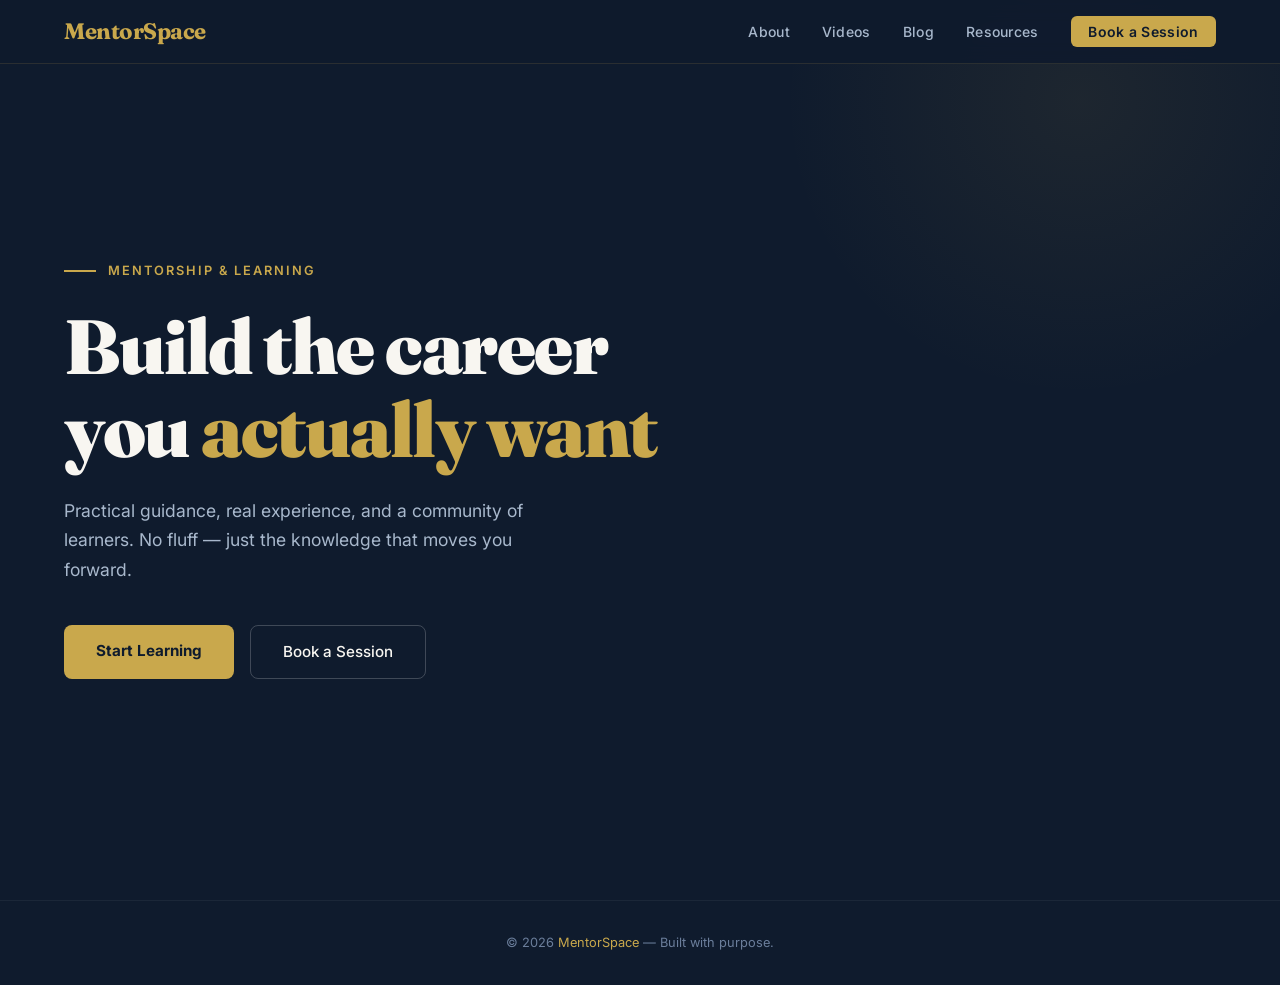
==== commit bb3b50b4: "new" ====
--- a/index.html
+++ b/index.html
@@ -2,1590 +2,148 @@
 <html lang="en">
 
 <head>
-  <meta charset="UTF-8" />
-  <meta name="viewport" content="width=device-width, initial-scale=1.0" />
-  <title>MentorSpace</title>
-  <link
-    href="https://fonts.googleapis.com/css2?family=Fraunces:wght@400;600;700;900&family=Inter:wght@300;400;500;600&display=swap"
-    rel="stylesheet" />
-  <style>
-    *,
-    *::before,
-    *::after {
-      box-sizing: border-box;
-      margin: 0;
-      padding: 0;
-    }
+    <meta charset="UTF-8" />
+    <meta name="viewport" content="width=device-width, initial-scale=1.0" />
+    <title>MentorSpace</title>
+    <link
+        href="https://fonts.googleapis.com/css2?family=Fraunces:wght@400;600;700;900&family=Inter:wght@300;400;500;600&display=swap"
+        rel="stylesheet" />
+    <link rel="stylesheet" href="style.css">
+    <style>
+        .hero {
+            min-height: 100vh;
+            background: var(--navy);
+            display: flex;
+            align-items: center;
+            padding: 120px 5% 80px;
+            position: relative;
+            overflow: hidden;
+        }
 
-    :root {
-      --navy: #0F1B2D;
-      --navy-light: #162236;
-      --gold: #C9A84C;
-      --gold-light: #E2C97A;
-      --cream: #F8F6F1;
-      --slate: #6B7E9B;
-      --slate-light: #A8B8CC;
-      --white: #ffffff;
-      --red: #e05252;
-    }
+        .hero::before {
+            content: '';
+            position: absolute;
+            top: -200px;
+            right: -100px;
+            width: 600px;
+            height: 600px;
+            background: radial-gradient(circle, rgba(201, 168, 76, 0.08) 0%, transparent 70%);
+            pointer-events: none;
+        }
 
-    html {
-      scroll-behavior: smooth;
-    }
+        .hero-inner {
+            max-width: 760px;
+        }
 
-    body {
-      font-family: 'Inter', sans-serif;
-      background: var(--cream);
-      color: var(--navy);
-      font-size: 16px;
-      line-height: 1.6;
-    }
+        .hero-eyebrow {
+            font-size: 0.8rem;
+            font-weight: 600;
+            letter-spacing: 2px;
+            text-transform: uppercase;
+            color: var(--gold);
+            margin-bottom: 1.5rem;
+            display: flex;
+            align-items: center;
+            gap: 0.75rem;
+        }
 
-    /* NAV */
-    nav {
-      position: fixed;
-      top: 0;
-      width: 100%;
-      z-index: 100;
-      background: rgba(15, 27, 45, 0.96);
-      backdrop-filter: blur(10px);
-      display: flex;
-      align-items: center;
-      justify-content: space-between;
-      padding: 0 5%;
-      height: 64px;
-      border-bottom: 1px solid rgba(201, 168, 76, 0.15);
-    }
+        .hero-eyebrow::before {
+            content: '';
+            display: block;
+            width: 32px;
+            height: 2px;
+            background: var(--gold);
+        }
 
-    .nav-logo {
-      font-family: 'Fraunces', serif;
-      font-size: 1.4rem;
-      font-weight: 700;
-      color: var(--gold);
-      letter-spacing: -0.5px;
-    }
+        .hero h1 {
+            font-family: 'Fraunces', serif;
+            font-size: clamp(2.8rem, 6vw, 5rem);
+            font-weight: 900;
+            color: var(--cream);
+            line-height: 1.08;
+            letter-spacing: -1.5px;
+            margin-bottom: 1.5rem;
+        }
 
-    .nav-links {
-      display: flex;
-      gap: 2rem;
-      list-style: none;
-    }
+        .hero h1 span {
+            color: var(--gold);
+            position: relative;
+        }
 
-    .nav-links a {
-      color: var(--slate-light);
-      text-decoration: none;
-      font-size: 0.875rem;
-      font-weight: 500;
-      letter-spacing: 0.3px;
-      transition: color 0.2s;
-    }
+        .hero-sub {
+            font-size: 1.1rem;
+            color: var(--slate-light);
+            max-width: 520px;
+            margin-bottom: 2.5rem;
+            line-height: 1.7;
+        }
 
-    .nav-links a:hover {
-      color: var(--gold);
-    }
+        .hero-actions {
+            display: flex;
+            gap: 1rem;
+            flex-wrap: wrap;
+        }
 
-    .nav-cta {
-      background: var(--gold);
-      color: var(--navy) !important;
-      padding: 0.45rem 1.1rem;
-      border-radius: 6px;
-      font-weight: 600 !important;
-    }
+        .btn-ghost {
+            border: 1.5px solid rgba(255, 255, 255, 0.2);
+            color: var(--cream);
+            padding: 0.85rem 2rem;
+            border-radius: 8px;
+            font-weight: 500;
+            font-size: 0.95rem;
+            text-decoration: none;
+            transition: border-color 0.2s, color 0.2s;
+            display: inline-block;
+        }
 
-    .nav-cta:hover {
-      background: var(--gold-light);
-      color: var(--navy) !important;
-    }
-
-    /* HERO */
-    .hero {
-      min-height: 100vh;
-      background: var(--navy);
-      display: flex;
-      align-items: center;
-      padding: 120px 5% 80px;
-      position: relative;
-      overflow: hidden;
-    }
-
-    .hero::before {
-      content: '';
-      position: absolute;
-      top: -200px;
-      right: -100px;
-      width: 600px;
-      height: 600px;
-      background: radial-gradient(circle, rgba(201, 168, 76, 0.08) 0%, transparent 70%);
-      pointer-events: none;
-    }
-
-    .hero-inner {
-      max-width: 760px;
-    }
-
-    .hero-eyebrow {
-      font-size: 0.8rem;
-      font-weight: 600;
-      letter-spacing: 2px;
-      text-transform: uppercase;
-      color: var(--gold);
-      margin-bottom: 1.5rem;
-      display: flex;
-      align-items: center;
-      gap: 0.75rem;
-    }
-
-    .hero-eyebrow::before {
-      content: '';
-      display: block;
-      width: 32px;
-      height: 2px;
-      background: var(--gold);
-    }
-
-    .hero h1 {
-      font-family: 'Fraunces', serif;
-      font-size: clamp(2.8rem, 6vw, 5rem);
-      font-weight: 900;
-      color: var(--cream);
-      line-height: 1.08;
-      letter-spacing: -1.5px;
-      margin-bottom: 1.5rem;
-    }
-
-    .hero h1 span {
-      color: var(--gold);
-      position: relative;
-    }
-
-    .hero h1 span::after {
-      content: '';
-      position: absolute;
-      bottom: 4px;
-      left: 0;
-      width: 100%;
-      height: 3px;
-      background: var(--gold);
-      transform: scaleX(0);
-      transform-origin: left;
-      animation: underline-grow 0.8s 0.5s ease forwards;
-    }
-
-    @keyframes underline-grow {
-      to {
-        transform: scaleX(1);
-      }
-    }
-
-    .hero-sub {
-      font-size: 1.1rem;
-      color: var(--slate-light);
-      max-width: 520px;
-      margin-bottom: 2.5rem;
-      line-height: 1.7;
-    }
-
-    .hero-actions {
-      display: flex;
-      gap: 1rem;
-      flex-wrap: wrap;
-    }
-
-    .btn-primary {
-      background: var(--gold);
-      color: var(--navy);
-      padding: 0.85rem 2rem;
-      border-radius: 8px;
-      font-weight: 700;
-      font-size: 0.95rem;
-      text-decoration: none;
-      transition: background 0.2s, transform 0.15s;
-      display: inline-block;
-    }
-
-    .btn-primary:hover {
-      background: var(--gold-light);
-      transform: translateY(-1px);
-    }
-
-    .btn-ghost {
-      border: 1.5px solid rgba(255, 255, 255, 0.2);
-      color: var(--cream);
-      padding: 0.85rem 2rem;
-      border-radius: 8px;
-      font-weight: 500;
-      font-size: 0.95rem;
-      text-decoration: none;
-      transition: border-color 0.2s, color 0.2s;
-      display: inline-block;
-    }
-
-    .btn-ghost:hover {
-      border-color: var(--gold);
-      color: var(--gold);
-    }
-
-    /* SECTIONS */
-    section {
-      padding: 90px 5%;
-    }
-
-    .section-label {
-      font-size: 0.75rem;
-      font-weight: 600;
-      letter-spacing: 2.5px;
-      text-transform: uppercase;
-      color: var(--gold);
-      margin-bottom: 0.75rem;
-    }
-
-    .section-title {
-      font-family: 'Fraunces', serif;
-      font-size: clamp(1.8rem, 3.5vw, 2.8rem);
-      font-weight: 700;
-      color: var(--navy);
-      line-height: 1.15;
-      letter-spacing: -0.5px;
-      margin-bottom: 1rem;
-    }
-
-    .section-sub {
-      font-size: 1rem;
-      color: var(--slate);
-      max-width: 540px;
-      line-height: 1.7;
-    }
-
-    .section-header {
-      margin-bottom: 3rem;
-    }
-
-    /* ABOUT */
-    #about {
-      background: var(--white);
-    }
-
-    .about-grid {
-      display: grid;
-      grid-template-columns: 1fr 1.6fr;
-      gap: 5rem;
-      align-items: center;
-      max-width: 1100px;
-    }
-
-    .about-img-wrap {
-      aspect-ratio: 3/4;
-      border-radius: 16px;
-      overflow: hidden;
-      background: linear-gradient(135deg, var(--navy) 0%, #1e3a5f 100%);
-      display: flex;
-      align-items: center;
-      justify-content: center;
-      position: relative;
-    }
-
-    .about-img-placeholder {
-      text-align: center;
-      color: rgba(255, 255, 255, 0.3);
-    }
-
-    .about-img-placeholder .icon {
-      font-size: 4rem;
-      display: block;
-      margin-bottom: 0.5rem;
-    }
-
-    .about-img-placeholder p {
-      font-size: 0.8rem;
-      letter-spacing: 1px;
-      text-transform: uppercase;
-    }
-
-    .about-stats {
-      display: flex;
-      gap: 2.5rem;
-      margin: 2rem 0;
-    }
-
-    .stat-num {
-      font-family: 'Fraunces', serif;
-      font-size: 2.2rem;
-      font-weight: 900;
-      color: var(--gold);
-      display: block;
-      line-height: 1;
-    }
-
-    .stat-label {
-      font-size: 0.8rem;
-      color: var(--slate);
-      font-weight: 500;
-      margin-top: 0.3rem;
-    }
-
-    /* VIDEOS */
-    #videos {
-      background: var(--cream);
-    }
-
-    .cards-grid {
-      display: grid;
-      grid-template-columns: repeat(auto-fill, minmax(300px, 1fr));
-      gap: 1.5rem;
-    }
-
-    .video-card {
-      background: var(--white);
-      border-radius: 12px;
-      overflow: hidden;
-      border: 1px solid rgba(0, 0, 0, 0.06);
-      transition: transform 0.2s, box-shadow 0.2s;
-      cursor: pointer;
-    }
-
-    .video-card:hover {
-      transform: translateY(-4px);
-      box-shadow: 0 12px 40px rgba(15, 27, 45, 0.1);
-    }
-
-    .video-thumb {
-      aspect-ratio: 16/9;
-      background: linear-gradient(135deg, var(--navy), #1e3a5f);
-      display: flex;
-      align-items: center;
-      justify-content: center;
-      position: relative;
-    }
-
-    .play-btn {
-      width: 52px;
-      height: 52px;
-      background: var(--gold);
-      border-radius: 50%;
-      display: flex;
-      align-items: center;
-      justify-content: center;
-      font-size: 1.2rem;
-      transition: transform 0.2s, background 0.2s;
-    }
-
-    .video-card:hover .play-btn {
-      transform: scale(1.1);
-      background: var(--gold-light);
-    }
-
-    .video-tag {
-      position: absolute;
-      top: 10px;
-      left: 10px;
-      background: rgba(0, 0, 0, 0.5);
-      color: #fff;
-      font-size: 0.7rem;
-      padding: 3px 8px;
-      border-radius: 4px;
-      font-weight: 500;
-      backdrop-filter: blur(4px);
-    }
-
-    .video-duration {
-      position: absolute;
-      bottom: 10px;
-      right: 10px;
-      background: rgba(0, 0, 0, 0.6);
-      color: #fff;
-      font-size: 0.75rem;
-      padding: 2px 6px;
-      border-radius: 4px;
-    }
-
-    .video-info {
-      padding: 1.1rem;
-    }
-
-    .video-info h3 {
-      font-size: 0.95rem;
-      font-weight: 600;
-      margin-bottom: 0.35rem;
-      color: var(--navy);
-    }
-
-    .video-info p {
-      font-size: 0.8rem;
-      color: var(--slate);
-    }
-
-    .empty-state {
-      grid-column: 1/-1;
-      text-align: center;
-      padding: 4rem;
-      background: var(--white);
-      border-radius: 12px;
-      border: 2px dashed rgba(0, 0, 0, 0.1);
-      color: var(--slate);
-    }
-
-    .empty-state .icon {
-      font-size: 2.5rem;
-      margin-bottom: 0.75rem;
-      display: block;
-    }
-
-    /* BLOG */
-    #blog {
-      background: var(--navy);
-    }
-
-    #blog .section-title {
-      color: var(--cream);
-    }
-
-    #blog .section-sub {
-      color: var(--slate-light);
-    }
-
-    .blog-grid {
-      display: grid;
-      grid-template-columns: repeat(auto-fill, minmax(320px, 1fr));
-      gap: 1.5rem;
-    }
-
-    .blog-card {
-      background: var(--navy-light);
-      border: 1px solid rgba(201, 168, 76, 0.12);
-      border-radius: 12px;
-      padding: 1.75rem;
-      transition: border-color 0.2s, transform 0.2s;
-      cursor: pointer;
-    }
-
-    .blog-card:hover {
-      border-color: var(--gold);
-      transform: translateY(-3px);
-    }
-
-    .blog-tag {
-      display: inline-block;
-      background: rgba(201, 168, 76, 0.15);
-      color: var(--gold);
-      font-size: 0.7rem;
-      font-weight: 600;
-      letter-spacing: 1px;
-      text-transform: uppercase;
-      padding: 3px 10px;
-      border-radius: 20px;
-      margin-bottom: 0.85rem;
-    }
-
-    .blog-card h3 {
-      font-family: 'Fraunces', serif;
-      font-size: 1.15rem;
-      font-weight: 600;
-      color: var(--cream);
-      margin-bottom: 0.6rem;
-      line-height: 1.3;
-    }
-
-    .blog-card p {
-      font-size: 0.85rem;
-      color: var(--slate-light);
-      line-height: 1.6;
-      margin-bottom: 1.25rem;
-    }
-
-    .blog-meta {
-      display: flex;
-      gap: 1rem;
-      font-size: 0.75rem;
-      color: var(--slate);
-    }
-
-    /* RESOURCES */
-    #resources {
-      background: var(--cream);
-    }
-
-    .resources-grid {
-      display: grid;
-      grid-template-columns: repeat(auto-fill, minmax(260px, 1fr));
-      gap: 1.25rem;
-    }
-
-    .resource-card {
-      background: var(--white);
-      border: 1px solid rgba(0, 0, 0, 0.06);
-      border-radius: 10px;
-      padding: 1.5rem;
-      display: flex;
-      gap: 1rem;
-      align-items: flex-start;
-      transition: box-shadow 0.2s, transform 0.2s;
-      cursor: pointer;
-      text-decoration: none;
-      color: inherit;
-    }
-
-    .resource-card:hover {
-      box-shadow: 0 8px 30px rgba(15, 27, 45, 0.08);
-      transform: translateY(-2px);
-    }
-
-    .resource-icon {
-      width: 44px;
-      height: 44px;
-      min-width: 44px;
-      background: rgba(201, 168, 76, 0.1);
-      border-radius: 10px;
-      display: flex;
-      align-items: center;
-      justify-content: center;
-      font-size: 1.3rem;
-    }
-
-    .resource-info h4 {
-      font-size: 0.9rem;
-      font-weight: 600;
-      color: var(--navy);
-      margin-bottom: 0.3rem;
-    }
-
-    .resource-info p {
-      font-size: 0.8rem;
-      color: var(--slate);
-      line-height: 1.5;
-    }
-
-    .resource-type {
-      display: inline-block;
-      margin-top: 0.5rem;
-      font-size: 0.7rem;
-      font-weight: 600;
-      letter-spacing: 0.5px;
-      text-transform: uppercase;
-      color: var(--gold);
-    }
-
-    /* CONTACT */
-    #contact {
-      background: var(--white);
-    }
-
-    .contact-wrap {
-      max-width: 560px;
-    }
-
-    .form-group {
-      margin-bottom: 1.25rem;
-    }
-
-    .form-group label {
-      display: block;
-      font-size: 0.85rem;
-      font-weight: 600;
-      color: var(--navy);
-      margin-bottom: 0.4rem;
-    }
-
-    .form-group input,
-    .form-group textarea,
-    .form-group select {
-      width: 100%;
-      padding: 0.75rem 1rem;
-      border: 1.5px solid rgba(0, 0, 0, 0.1);
-      border-radius: 8px;
-      font-family: 'Inter', sans-serif;
-      font-size: 0.9rem;
-      color: var(--navy);
-      background: var(--cream);
-      transition: border-color 0.2s;
-      outline: none;
-      appearance: none;
-    }
-
-    .form-group input:focus,
-    .form-group textarea:focus,
-    .form-group select:focus {
-      border-color: var(--gold);
-    }
-
-    .form-group textarea {
-      min-height: 130px;
-      resize: vertical;
-    }
-
-    .submit-btn {
-      background: var(--navy);
-      color: var(--cream);
-      border: none;
-      padding: 0.9rem 2.5rem;
-      border-radius: 8px;
-      font-family: 'Inter', sans-serif;
-      font-size: 0.95rem;
-      font-weight: 600;
-      cursor: pointer;
-      transition: background 0.2s, transform 0.15s;
-    }
-
-    .submit-btn:hover {
-      background: var(--gold);
-      color: var(--navy);
-      transform: translateY(-1px);
-    }
-
-    /* ADMIN PANEL */
-    #admin-toggle {
-      position: fixed;
-      bottom: 24px;
-      right: 24px;
-      z-index: 200;
-      background: var(--navy);
-      color: var(--gold);
-      border: 1.5px solid var(--gold);
-      border-radius: 50px;
-      padding: 0.65rem 1.3rem;
-      font-family: 'Inter', sans-serif;
-      font-size: 0.8rem;
-      font-weight: 600;
-      letter-spacing: 0.5px;
-      cursor: pointer;
-      display: flex;
-      align-items: center;
-      gap: 0.5rem;
-      box-shadow: 0 4px 20px rgba(0, 0, 0, 0.3);
-      transition: background 0.2s, color 0.2s;
-    }
-
-    #admin-toggle:hover {
-      background: var(--gold);
-      color: var(--navy);
-    }
-
-    #admin-panel {
-      display: none;
-      position: fixed;
-      inset: 0;
-      z-index: 300;
-      background: rgba(0, 0, 0, 0.6);
-      backdrop-filter: blur(4px);
-      align-items: center;
-      justify-content: center;
-      padding: 1rem;
-    }
-
-    #admin-panel.open {
-      display: flex;
-    }
-
-    .admin-box {
-      background: var(--white);
-      border-radius: 16px;
-      width: 100%;
-      max-width: 640px;
-      max-height: 90vh;
-      overflow-y: auto;
-      padding: 2rem;
-      position: relative;
-    }
-
-    .admin-header {
-      display: flex;
-      align-items: center;
-      justify-content: space-between;
-      margin-bottom: 1.75rem;
-      padding-bottom: 1rem;
-      border-bottom: 1px solid rgba(0, 0, 0, 0.08);
-    }
-
-    .admin-header h2 {
-      font-family: 'Fraunces', serif;
-      font-size: 1.4rem;
-      color: var(--navy);
-    }
-
-    .admin-close {
-      background: none;
-      border: none;
-      font-size: 1.4rem;
-      cursor: pointer;
-      color: var(--slate);
-      padding: 0.25rem;
-      border-radius: 6px;
-      transition: color 0.2s, background 0.2s;
-    }
-
-    .admin-close:hover {
-      color: var(--red);
-      background: rgba(224, 82, 82, 0.08);
-    }
-
-    .admin-tabs {
-      display: flex;
-      gap: 0.5rem;
-      margin-bottom: 1.75rem;
-      border-bottom: 1px solid rgba(0, 0, 0, 0.08);
-      padding-bottom: 0;
-    }
-
-    .tab-btn {
-      background: none;
-      border: none;
-      padding: 0.6rem 1rem;
-      font-family: 'Inter', sans-serif;
-      font-size: 0.85rem;
-      font-weight: 500;
-      cursor: pointer;
-      color: var(--slate);
-      border-bottom: 2px solid transparent;
-      margin-bottom: -1px;
-      transition: color 0.2s, border-color 0.2s;
-    }
-
-    .tab-btn.active {
-      color: var(--navy);
-      border-color: var(--gold);
-      font-weight: 600;
-    }
-
-    .tab-content {
-      display: none;
-    }
-
-    .tab-content.active {
-      display: block;
-    }
-
-    .admin-form .form-group {
-      margin-bottom: 1rem;
-    }
-
-    .admin-btn {
-      background: var(--navy);
-      color: var(--white);
-      border: none;
-      border-radius: 8px;
-      padding: 0.75rem 1.75rem;
-      font-family: 'Inter', sans-serif;
-      font-size: 0.875rem;
-      font-weight: 600;
-      cursor: pointer;
-      transition: background 0.2s;
-      width: 100%;
-      margin-top: 0.5rem;
-    }
-
-    .admin-btn:hover {
-      background: var(--gold);
-      color: var(--navy);
-    }
-
-    .admin-list {
-      margin-top: 1.5rem;
-    }
-
-    .admin-item {
-      display: flex;
-      align-items: center;
-      justify-content: space-between;
-      padding: 0.75rem 1rem;
-      background: var(--cream);
-      border-radius: 8px;
-      margin-bottom: 0.5rem;
-      font-size: 0.85rem;
-    }
-
-    .admin-item-title {
-      font-weight: 500;
-      color: var(--navy);
-      flex: 1;
-    }
-
-    .admin-item-meta {
-      font-size: 0.75rem;
-      color: var(--slate);
-      margin-right: 1rem;
-    }
-
-    .delete-btn {
-      background: none;
-      border: none;
-      color: var(--red);
-      cursor: pointer;
-      font-size: 1rem;
-      padding: 0.2rem 0.4rem;
-      border-radius: 4px;
-      transition: background 0.2s;
-    }
-
-    .delete-btn:hover {
-      background: rgba(224, 82, 82, 0.1);
-    }
-
-    .success-msg {
-      background: rgba(39, 174, 96, 0.1);
-      color: #1a7a3a;
-      border: 1px solid rgba(39, 174, 96, 0.3);
-      border-radius: 8px;
-      padding: 0.75rem 1rem;
-      font-size: 0.85rem;
-      margin-bottom: 1rem;
-      display: none;
-    }
-
-    /* PASSWORD GATE */
-    #admin-login {
-      display: none;
-      position: fixed;
-      inset: 0;
-      z-index: 400;
-      background: rgba(0, 0, 0, 0.7);
-      backdrop-filter: blur(6px);
-      align-items: center;
-      justify-content: center;
-    }
-
-    #admin-login.open {
-      display: flex;
-    }
-
-    .login-box {
-      background: var(--white);
-      border-radius: 16px;
-      padding: 2.5rem;
-      width: 100%;
-      max-width: 360px;
-      text-align: center;
-    }
-
-    .login-box h3 {
-      font-family: 'Fraunces', serif;
-      font-size: 1.4rem;
-      color: var(--navy);
-      margin-bottom: 0.5rem;
-    }
-
-    .login-box p {
-      font-size: 0.85rem;
-      color: var(--slate);
-      margin-bottom: 1.5rem;
-    }
-
-    .login-error {
-      color: var(--red);
-      font-size: 0.8rem;
-      margin-top: 0.5rem;
-      display: none;
-    }
-
-    /* FOOTER */
-    footer {
-      background: var(--navy);
-      color: var(--slate);
-      text-align: center;
-      padding: 2rem 5%;
-      font-size: 0.8rem;
-      border-top: 1px solid rgba(255, 255, 255, 0.05);
-    }
-
-    footer span {
-      color: var(--gold);
-    }
-
-    @media (max-width: 768px) {
-      .about-grid {
-        grid-template-columns: 1fr;
-        gap: 2.5rem;
-      }
-
-      .about-img-wrap {
-        aspect-ratio: 4/3;
-      }
-
-      .nav-links {
-        display: none;
-      }
-
-      .about-stats {
-        gap: 1.5rem;
-      }
-    }
-  </style>
+        .btn-ghost:hover {
+            border-color: var(--gold);
+            color: var(--gold);
+        }
+    </style>
 </head>
 
 <body>
 
-  <!-- NAV -->
-  <nav>
-    <div class="nav-logo">MentorSpace</div>
-    <ul class="nav-links">
-      <li><a href="#about">About</a></li>
-      <li><a href="#videos">Videos</a></li>
-      <li><a href="#blog">Blog</a></li>
-      <li><a href="#resources">Resources</a></li>
-      <li><a href="#contact" class="nav-cta">Book a Session</a></li>
-    </ul>
-  </nav>
+    <nav>
+        <a href="index.html" class="nav-logo">MentorSpace</a>
+        <ul class="nav-links">
+            <li><a href="about.html">About</a></li>
+            <li><a href="videos.html">Videos</a></li>
+            <li><a href="blog.html">Blog</a></li>
+            <li><a href="resources.html">Resources</a></li>
+            <li><a href="contact.html" class="nav-cta">Book a Session</a></li>
+        </ul>
+    </nav>
 
-  <!-- HERO -->
-  <section class="hero" id="home">
-    <div class="hero-inner">
-      <div class="hero-eyebrow">Mentorship & Learning</div>
-      <h1>Build the career<br>you <span>actually want</span></h1>
-      <p class="hero-sub">Practical guidance, real experience, and a community of learners. No fluff — just the
-        knowledge that moves you forward.</p>
-      <div class="hero-actions">
-        <a href="#videos" class="btn-primary">Start Learning</a>
-        <a href="#contact" class="btn-ghost">Book a Session</a>
-      </div>
-    </div>
-  </section>
+    <section class="hero" id="home">
+        <div class="hero-inner">
+            <div class="hero-eyebrow">Mentorship & Learning</div>
+            <h1>Build the career<br>you <span>actually want</span></h1>
+            <p class="hero-sub">Practical guidance, real experience, and a community of learners. No fluff — just the
+                knowledge that moves you forward.</p>
+            <div class="hero-actions">
+                <a href="videos.html" class="btn-primary">Start Learning</a>
+                <a href="contact.html" class="btn-ghost">Book a Session</a>
+            </div>
+        </div>
+    </section>
 
-  <!-- ABOUT -->
-  <section id="about">
-    <div class="about-grid">
-      <div class="about-img-wrap">
-        <div class="about-img-placeholder">
-          <span class="icon">👤</span>
-          <p>Your Photo</p>
-        </div>
-      </div>
-      <div>
-        <div class="section-label">About the Mentor</div>
-        <h2 class="section-title">Real guidance from someone who's been there</h2>
-        <p style="color: var(--slate); line-height: 1.8; margin-bottom: 1.5rem;">
-          I've spent years navigating the gap between what school teaches and what the industry actually needs.
-          Everything I share here comes from real experience — the wins, the failures, and the things I wish someone had
-          told me earlier.
-        </p>
-        <div class="about-stats">
-          <div>
-            <span class="stat-num" id="student-count">0</span>
-            <div class="stat-label">Students Mentored</div>
-          </div>
-          <div>
-            <span class="stat-num" id="video-count">0</span>
-            <div class="stat-label">Videos Published</div>
-          </div>
-          <div>
-            <span class="stat-num" id="blog-count">0</span>
-            <div class="stat-label">Blog Posts</div>
-          </div>
-        </div>
-        <a href="#contact" class="btn-primary" style="margin-top: 0.5rem;">Work with me</a>
-      </div>
-    </div>
-  </section>
+    <footer>
+        <p>© 2026 <span>MentorSpace</span> — Built with purpose.</p>
+    </footer>
 
-  <!-- VIDEOS -->
-  <section id="videos">
-    <div class="section-header">
-      <div class="section-label">Learn</div>
-      <h2 class="section-title">Video Lessons</h2>
-      <p class="section-sub">Structured content to help you grow — from fundamentals to advanced topics.</p>
-    </div>
-    <div class="cards-grid" id="video-grid">
-      <div class="empty-state">
-        <span class="icon">🎬</span>
-        <p style="font-weight: 600; margin-bottom: 0.3rem;">Loading Content...</p>
-      </div>
-    </div>
-  </section>
-
-  <!-- BLOG -->
-  <section id="blog">
-    <div class="section-header">
-      <div class="section-label">Read</div>
-      <h2 class="section-title">Blog & Insights</h2>
-      <p class="section-sub">Long-form thoughts on learning, careers, and what nobody else will tell you.</p>
-    </div>
-    <div class="blog-grid" id="blog-grid">
-      <div class="empty-state"
-        style="background: rgba(255,255,255,0.04); border-color: rgba(255,255,255,0.1); color: var(--slate-light);">
-        <span class="icon">✍️</span>
-        <p style="font-weight: 600; margin-bottom: 0.3rem;">Loading Content...</p>
-      </div>
-    </div>
-  </section>
-
-  <!-- RESOURCES -->
-  <section id="resources">
-    <div class="section-header">
-      <div class="section-label">Download</div>
-      <h2 class="section-title">Free Resources</h2>
-      <p class="section-sub">PDFs, templates, reading lists, and tools to accelerate your growth.</p>
-    </div>
-    <div class="resources-grid" id="resources-grid">
-      <div class="empty-state">
-        <span class="icon">📦</span>
-        <p style="font-weight: 600; margin-bottom: 0.3rem;">Loading Content...</p>
-      </div>
-    </div>
-  </section>
-
-  <!-- CONTACT -->
-  <section id="contact">
-    <div class="contact-wrap">
-      <div class="section-label">Get in Touch</div>
-      <h2 class="section-title">Book a mentorship session</h2>
-      <p class="section-sub" style="margin-bottom: 2.5rem;">Whether you're stuck, starting out, or scaling up — let's
-        talk. Fill out the form and I'll get back to you within 48 hours.</p>
-      <div class="success-msg" id="contact-success">✅ Message sent! I'll get back to you within 48 hours.</div>
-      <div class="form-group">
-        <label>Your Name</label>
-        <input type="text" id="c-name" placeholder="Smarth Verma" />
-      </div>
-      <div class="form-group">
-        <label>Email Address</label>
-        <input type="email" id="c-email" placeholder="you@example.com" />
-      </div>
-      <div class="form-group">
-        <label>What do you need help with?</label>
-        <select id="c-topic">
-          <option value="">Select a topic...</option>
-          <option>Career planning</option>
-          <option>Learning roadmap</option>
-          <option>Interview prep</option>
-          <option>Project review</option>
-          <option>Something else</option>
-        </select>
-      </div>
-      <div class="form-group">
-        <label>Tell me more</label>
-        <textarea id="c-msg" placeholder="A bit about where you are and what you're trying to achieve..."></textarea>
-      </div>
-      <button class="submit-btn" onclick="submitContact()">Send Message →</button>
-    </div>
-  </section>
-
-  <footer>
-    <p>© 2026 <span>MentorSpace</span> — Built with purpose.</p>
-  </footer>
-
-  <!-- ADMIN TOGGLE -->
-  <button id="admin-toggle" onclick="openAdminLogin()">⚙ Admin</button>
-
-  <!-- ADMIN LOGIN GATE -->
-  <div id="admin-login">
-    <div class="login-box">
-      <h3>Admin Access</h3>
-      <p>Unlock administrative control view panel</p>
-      <div class="form-group">
-        <input type="password" id="admin-password" placeholder="Password"
-          onkeydown="if(event.key==='Enter')checkPassword()" />
-      </div>
-      <button class="admin-btn" onclick="checkPassword()">Enter</button>
-      <div class="login-error" id="login-error">Incorrect password. Try again.</div>
-      <button onclick="closeAdminLogin()"
-        style="background:none;border:none;color:var(--slate);font-size:0.8rem;cursor:pointer;margin-top:1rem;font-family:Inter,sans-serif;">Cancel</button>
-    </div>
-  </div>
-
-  <!-- ADMIN PANEL -->
-  <div id="admin-panel">
-    <div class="admin-box">
-      <div class="admin-header">
-        <h2>⚙ Manage Content</h2>
-        <button class="admin-close" onclick="closeAdmin()">✕</button>
-      </div>
-
-      <div class="admin-tabs">
-        <button class="tab-btn active" onclick="switchTab('videos-tab', this)">🎬 Videos</button>
-        <button class="tab-btn" onclick="switchTab('blog-tab', this)">✍️ Blog</button>
-        <button class="tab-btn" onclick="switchTab('resources-tab', this)">📦 Resources</button>
-        <button class="tab-btn" onclick="switchTab('settings-tab', this)">⚙ Settings</button>
-      </div>
-
-      <!-- VIDEOS TAB -->
-      <div class="tab-content active" id="videos-tab">
-        <div class="success-msg" id="video-success">✅ Video added!</div>
-        <div class="admin-form">
-          <div class="form-group">
-            <label>Video Title</label>
-            <input type="text" id="v-title" placeholder="e.g. How to crack SWE interviews" />
-          </div>
-          <div class="form-group">
-            <label>YouTube Video ID or URL</label>
-            <input type="text" id="v-url" placeholder="e.g. dQw4w9WgXcQ or full YouTube URL" />
-          </div>
-          <div class="form-group">
-            <label>Category</label>
-            <input type="text" id="v-cat" placeholder="e.g. Career, DSA, Systems" />
-          </div>
-          <div class="form-group">
-            <label>Duration (optional)</label>
-            <input type="text" id="v-dur" placeholder="e.g. 24:15" />
-          </div>
-          <button class="admin-btn" onclick="addVideo()">Add Video</button>
-        </div>
-        <div class="admin-list" id="v-list"></div>
-      </div>
-
-      <!-- BLOG TAB -->
-      <div class="tab-content" id="blog-tab">
-        <div class="success-msg" id="blog-success">✅ Blog post added!</div>
-        <div class="admin-form">
-          <div class="form-group">
-            <label>Post Title</label>
-            <input type="text" id="b-title" placeholder="e.g. What nobody tells you about HFT recruiting" />
-          </div>
-          <div class="form-group">
-            <label>Summary (shown on card)</label>
-            <textarea id="b-summary" placeholder="A 2-3 sentence summary..." style="min-height: 80px;"></textarea>
-          </div>
-          <div class="form-group">
-            <label>Full Content</label>
-            <textarea id="b-content" placeholder="Write the full blog post here..."
-              style="min-height: 160px;"></textarea>
-          </div>
-          <div class="form-group">
-            <label>Tag / Category</label>
-            <input type="text" id="b-tag" placeholder="e.g. Career, Strategy, Tech" />
-          </div>
-          <button class="admin-btn" onclick="addBlog()">Publish Post</button>
-        </div>
-        <div class="admin-list" id="b-list"></div>
-      </div>
-
-      <!-- RESOURCES TAB -->
-      <div class="tab-content" id="resources-tab">
-        <div class="success-msg" id="res-success">✅ Resource added!</div>
-        <div class="admin-form">
-          <div class="form-group">
-            <label>Resource Title</label>
-            <input type="text" id="r-title" placeholder="e.g. DSA Study Roadmap PDF" />
-          </div>
-          <div class="form-group">
-            <label>Description</label>
-            <input type="text" id="r-desc" placeholder="e.g. A 12-week structured plan" />
-          </div>
-          <div class="form-group">
-            <label>Link (Google Drive, PDF URL, etc.)</label>
-            <input type="text" id="r-link" placeholder="https://..." />
-          </div>
-          <div class="form-group">
-            <label>Type</label>
-            <select id="r-type">
-              <option value="PDF">📄 PDF</option>
-              <option value="Template">📋 Template</option>
-              <option value="Guide">📘 Guide</option>
-              <option value="Tool">🔧 Tool</option>
-              <option value="Reading List">📚 Reading List</option>
-            </select>
-          </div>
-          <button class="admin-btn" onclick="addResource()">Add Resource</button>
-        </div>
-        <div class="admin-list" id="r-list"></div>
-      </div>
-
-      <!-- SETTINGS TAB -->
-      <div class="tab-content" id="settings-tab">
-        <div class="success-msg" id="settings-success">✅ Settings saved!</div>
-        <div class="admin-form">
-          <div class="form-group">
-            <label>Your Name (shown on site)</label>
-            <input type="text" id="s-name" placeholder="Your Name" />
-          </div>
-          <div class="form-group">
-            <label>Tagline</label>
-            <input type="text" id="s-tagline" placeholder="e.g. Software Engineer & Mentor" />
-          </div>
-          <div class="form-group">
-            <label>Hero Headline</label>
-            <input type="text" id="s-headline" placeholder="e.g. Build the career you actually want" />
-          </div>
-          <div class="form-group">
-            <label>Hero Subtext</label>
-            <textarea id="s-sub" style="min-height: 80px;" placeholder="Brief intro shown on hero section"></textarea>
-          </div>
-          <div class="form-group">
-            <label>Students Mentored</label>
-            <input type="number" id="s-students" placeholder="e.g. 120" />
-          </div>
-          <div class="form-group">
-            <label style="color: var(--red);">Update Admin Password</label>
-            <input type="password" id="s-pass" placeholder="Input string updates Vercel ENV settings backend"
-              disabled />
-            <span style="font-size: 0.75rem; color: var(--slate);">Password changes are managed inside your secure
-              Vercel Dashboard dashboard.</span>
-          </div>
-          <button class="admin-btn" onclick="saveSettings()">Save Settings</button>
-        </div>
-      </div>
-
-    </div>
-  </div>
-
-  <!-- BLOG READER MODAL -->
-  <div id="blog-modal"
-    style="display:none;position:fixed;inset:0;z-index:500;background:rgba(0,0,0,0.7);backdrop-filter:blur(4px);align-items:center;justify-content:center;padding:1rem;">
-    <div
-      style="background:var(--white);border-radius:16px;width:100%;max-width:680px;max-height:90vh;overflow-y:auto;padding:2.5rem;position:relative;">
-      <button onclick="closeBlogModal()"
-        style="position:absolute;top:1.25rem;right:1.25rem;background:none;border:none;font-size:1.4rem;cursor:pointer;color:var(--slate);">✕</button>
-      <div class="blog-tag" id="modal-tag"></div>
-      <h2 id="modal-title"
-        style="font-family:Fraunces,serif;font-size:1.8rem;color:var(--navy);margin-bottom:0.75rem;line-height:1.2;">
-      </h2>
-      <div id="modal-meta"
-        style="font-size:0.8rem;color:var(--slate);margin-bottom:2rem;padding-bottom:1.5rem;border-bottom:1px solid rgba(0,0,0,0.08);">
-      </div>
-      <div id="modal-content" style="font-size:0.95rem;color:#333;line-height:1.8;white-space:pre-wrap;"></div>
-    </div>
-  </div>
-
-  <script>
-    // ── SERVERLESS DATA RUNTIME STORE ───────────────────────────
-    let cloudCachedStore = null;
-    let localValidatedSessionPass = "";
-
-    async function loadInitialDatabaseData() {
-      try {
-        const res = await fetch('/api/get-data');
-        if (!res.ok) throw new Error("API call error status fallback execution context loop");
-        cloudCachedStore = await res.json();
-        render();
-      } catch (err) {
-        console.error("Critical Runtime Database Connectivity Interruption: ", err);
-        // Clean fallback object layout safely preventing app crash context state
-        cloudCachedStore = { videos: [], blogs: [], resources: [], settings: {} };
-        render();
-      }
-    }
-
-    function getData() {
-      return cloudCachedStore || { videos: [], blogs: [], resources: [], settings: {} };
-    }
-
-    async function syncStoreToDatabase(updatedPayload) {
-      if (!localValidatedSessionPass) {
-        const manualRetry = prompt("Session missing auth signature context. Input Admin Password:");
-        if (!manualRetry) return false;
-        localValidatedSessionPass = manualRetry;
-      }
-
-      try {
-        const res = await fetch('/api/save-data', {
-          method: 'POST',
-          headers: { 'Content-Type': 'application/json' },
-          body: JSON.stringify({ password: localValidatedSessionPass, data: updatedPayload })
-        });
-
-        const responseBody = await res.json();
-        if (res.status === 401) {
-          alert("Authorization failed: The password you provided was rejected by the database backend server.");
-          localValidatedSessionPass = "";
-          return false;
+    <script src="runtime.js"></script>
+    <script>
+        function render() {
+            const d = getData();
+            applyGlobalSettings(d.settings);
+            if (d.settings) {
+                if (d.settings.headline) document.querySelector('.hero h1').innerHTML = d.settings.headline.replace('*', '<span>') + '</span>';
+                if (d.settings.sub) document.querySelector('.hero-sub').textContent = d.settings.sub;
+            }
         }
-
-        if (res.ok && responseBody.success) {
-          cloudCachedStore = updatedPayload;
-          render();
-          return true;
-        } else {
-          alert("Database mutation update failure structure notification: " + (responseBody.error || "Unknown interface failure logs"));
-          return false;
-        }
-      } catch (err) {
-        alert("Network transmission failure loop dropped processing frame data mutations backend requests.");
-        return false;
-      }
-    }
-
-    // ── RENDER ───────────────────────────────────────────────────
-    function render() {
-      const d = getData();
-      renderVideos(d.videos);
-      renderBlogs(d.blogs);
-      renderResources(d.resources);
-      applySettings(d.settings);
-      updateCounts(d);
-    }
-
-    function updateCounts(d) {
-      animateCount('video-count', d.videos ? d.videos.length : 0);
-      animateCount('blog-count', d.blogs ? d.blogs.length : 0);
-      if (d.settings && d.settings.students) animateCount('student-count', parseInt(d.settings.students));
-    }
-
-    function animateCount(id, target) {
-      const el = document.getElementById(id);
-      if (!el) return;
-      let start = 0;
-      const step = () => {
-        start = Math.min(start + Math.ceil(target / 20), target);
-        el.textContent = start;
-        if (start < target) requestAnimationFrame(step);
-      };
-      requestAnimationFrame(step);
-    }
-
-    function getYouTubeId(input) {
-      const match = input.match(/(?:youtube\.com\/watch\?v=|youtu\.be\/)([a-zA-Z0-9_-]{11})/);
-      return match ? match[1] : input.trim();
-    }
-
-    function renderVideos(videos) {
-      const grid = document.getElementById('video-grid');
-      if (!videos || !videos.length) {
-        grid.innerHTML = `<div class="empty-state"><span class="icon">🎬</span><p style="font-weight:600;margin-bottom:0.3rem;">No videos yet</p><p style="font-size:0.8rem;">Add your first video from the admin panel</p></div>`;
-        return;
-      }
-      grid.innerHTML = videos.map((v, i) => {
-        const vid = getYouTubeId(v.url);
-        const thumb = `https://img.youtube.com/vi/${vid}/mqdefault.jpg`;
-        return `<div class="video-card" onclick="openVideo('${vid}')">
-        <div class="video-thumb" style="background-image:url('${thumb}');background-size:cover;background-position:center;">
-          ${v.cat ? `<div class="video-tag">${v.cat}</div>` : ''}
-          <div class="play-btn">▶</div>
-          ${v.duration ? `<div class="video-duration">${v.duration}</div>` : ''}
-        </div>
-        <div class="video-info">
-          <h3>${v.title}</h3>
-        </div>
-      </div>`;
-      }).join('');
-    }
-
-    function openVideo(vid) {
-      window.open(`https://www.youtube.com/watch?v=${vid}`, '_blank');
-    }
-
-    function renderBlogs(blogs) {
-      const grid = document.getElementById('blog-grid');
-      if (!blogs || !blogs.length) {
-        grid.innerHTML = `<div class="empty-state" style="background:rgba(255,255,255,0.04);border-color:rgba(255,255,255,0.1);color:var(--slate-light);"><span class="icon">✍️</span><p style="font-weight:600;margin-bottom:0.3rem;">No posts yet</p><p style="font-size:0.8rem;">Write your first blog post from the admin panel</p></div>`;
-        return;
-      }
-      grid.innerHTML = blogs.map((b, i) =>
-        `<div class="blog-card" onclick="openBlog(${i})">
-        ${b.tag ? `<div class="blog-tag">${b.tag}</div>` : ''}
-        <h3>${b.title}</h3>
-        <p>${b.summary}</p>
-        <div class="blog-meta"><span>📅 ${b.date}</span><span>→ Read more</span></div>
-      </div>`
-      ).join('');
-    }
-
-    function openBlog(i) {
-      const d = getData();
-      const b = d.blogs[i];
-      document.getElementById('modal-tag').textContent = b.tag || 'Post';
-      document.getElementById('modal-title').textContent = b.title;
-      document.getElementById('modal-meta').textContent = `Published on ${b.date}`;
-      document.getElementById('modal-content').textContent = b.content || b.summary;
-      const m = document.getElementById('blog-modal');
-      m.style.display = 'flex';
-    }
-    function closeBlogModal() { document.getElementById('blog-modal').style.display = 'none'; }
-
-    const TYPE_ICONS = { 'PDF': '📄', 'Template': '📋', 'Guide': '📘', 'Tool': '🔧', 'Reading List': '📚' };
-    function renderResources(resources) {
-      const grid = document.getElementById('resources-grid');
-      if (!resources || !resources.length) {
-        grid.innerHTML = `<div class="empty-state"><span class="icon">📦</span><p style="font-weight:600;margin-bottom:0.3rem;">No resources yet</p><p style="font-size:0.8rem;">Add resources from the admin panel</p></div>`;
-        return;
-      }
-      grid.innerHTML = resources.map(r =>
-        `<a class="resource-card" href="${r.link}" target="_blank" rel="noopener">
-        <div class="resource-icon">${TYPE_ICONS[r.type] || '📄'}</div>
-        <div class="resource-info">
-          <h4>${r.title}</h4>
-          <p>${r.desc}</p>
-          <span class="resource-type">${r.type}</span>
-        </div>
-      </a>`
-      ).join('');
-    }
-
-    function applySettings(s) {
-      if (!s) return;
-      if (s.headline) document.querySelector('.hero h1').innerHTML = s.headline.replace('*', '<span>') + '</span>';
-      if (s.sub) document.querySelector('.hero-sub').textContent = s.sub;
-      if (s.name) document.querySelector('.nav-logo').textContent = s.name;
-      // pre-fill settings form
-      if (document.getElementById('s-name')) {
-        document.getElementById('s-name').value = s.name || '';
-        document.getElementById('s-tagline').value = s.tagline || '';
-        document.getElementById('s-headline').value = s.headline || '';
-        document.getElementById('s-sub').value = s.sub || '';
-        document.getElementById('s-students').value = s.students || '';
-      }
-    }
-
-    // ── ADMIN ACTIONS ────────────────────────────────────────────
-    async function addVideo() {
-      const title = document.getElementById('v-title').value.trim();
-      const url = document.getElementById('v-url').value.trim();
-      const cat = document.getElementById('v-cat').value.trim();
-      const duration = document.getElementById('v-dur').value.trim();
-      if (!title || !url) return alert('Title and URL are required.');
-
-      const d = structuredClone(getData());
-      if (!d.videos) d.videos = [];
-      d.videos.unshift({ title, url, cat, duration, date: new Date().toLocaleDateString() });
-
-      const success = await syncStoreToDatabase(d);
-      if (success) {
-        renderAdminLists();
-        ['v-title', 'v-url', 'v-cat', 'v-dur'].forEach(id => document.getElementById(id).value = '');
-        showSuccess('video-success');
-      }
-    }
-
-    async function addBlog() {
-      const title = document.getElementById('b-title').value.trim();
-      const summary = document.getElementById('b-summary').value.trim();
-      const content = document.getElementById('b-content').value.trim();
-      const tag = document.getElementById('b-tag').value.trim();
-      if (!title || !summary) return alert('Title and summary are required.');
-
-      const d = structuredClone(getData());
-      if (!d.blogs) d.blogs = [];
-      d.blogs.unshift({ title, summary, content, tag, date: new Date().toLocaleDateString('en-GB', { day: 'numeric', month: 'long', year: 'numeric' }) });
-
-      const success = await syncStoreToDatabase(d);
-      if (success) {
-        renderAdminLists();
-        ['b-title', 'b-summary', 'b-content', 'b-tag'].forEach(id => document.getElementById(id).value = '');
-        showSuccess('blog-success');
-      }
-    }
-
-    async function addResource() {
-      const title = document.getElementById('r-title').value.trim();
-      const desc = document.getElementById('r-desc').value.trim();
-      const link = document.getElementById('r-link').value.trim();
-      const type = document.getElementById('r-type').value;
-      if (!title || !link) return alert('Title and link are required.');
-
-      const d = structuredClone(getData());
-      if (!d.resources) d.resources = [];
-      d.resources.push({ title, desc, link, type });
-
-      const success = await syncStoreToDatabase(d);
-      if (success) {
-        renderAdminLists();
-        ['r-title', 'r-desc', 'r-link'].forEach(id => document.getElementById(id).value = '');
-        showSuccess('res-success');
-      }
-    }
-
-    async function saveSettings() {
-      const d = structuredClone(getData());
-      d.settings = {
-        name: document.getElementById('s-name').value.trim(),
-        tagline: document.getElementById('s-tagline').value.trim(),
-        headline: document.getElementById('s-headline').value.trim(),
-        sub: document.getElementById('s-sub').value.trim(),
-        students: document.getElementById('s-students').value.trim(),
-      };
-
-      const success = await syncStoreToDatabase(d);
-      if (success) {
-        showSuccess('settings-success');
-      }
-    }
-
-    async function deleteItem(type, i) {
-      if (!confirm("Are you sure you want to permanently erase this item from the cloud database?")) return;
-      const d = structuredClone(getData());
-      d[type].splice(i, 1);
-
-      const success = await syncStoreToDatabase(d);
-      if (success) {
-        renderAdminLists();
-      }
-    }
-
-    function renderAdminLists() {
-      const d = getData();
-      document.getElementById('v-list').innerHTML = (d.videos || []).map((v, i) =>
-        `<div class="admin-item"><span class="admin-item-title">${v.title}</span><span class="admin-item-meta">${v.cat || ''}</span><button class="delete-btn" onclick="deleteItem('videos',${i})">🗑</button></div>`
-      ).join('') || '<p style="font-size:0.8rem;color:var(--slate);text-align:center;padding:1rem;">No videos added yet</p>';
-
-      document.getElementById('b-list').innerHTML = (d.blogs || []).map((b, i) =>
-        `<div class="admin-item"><span class="admin-item-title">${b.title}</span><span class="admin-item-meta">${b.date}</span><button class="delete-btn" onclick="deleteItem('blogs',${i})">🗑</button></div>`
-      ).join('') || '<p style="font-size:0.8rem;color:var(--slate);text-align:center;padding:1rem;">No posts added yet</p>';
-
-      document.getElementById('r-list').innerHTML = (d.resources || []).map((r, i) =>
-        `<div class="admin-item"><span class="admin-item-title">${r.title}</span><span class="admin-item-meta">${r.type}</span><button class="delete-btn" onclick="deleteItem('resources',${i})">🗑</button></div>`
-      ).join('') || '<p style="font-size:0.8rem;color:var(--slate);text-align:center;padding:1rem;">No resources added yet</p>';
-    }
-
-    function showSuccess(id) {
-      const el = document.getElementById(id);
-      el.style.display = 'block';
-      setTimeout(() => el.style.display = 'none', 3000);
-    }
-
-    // ── UI MODAL VIEW INTERACTION LOGIC ──────────────────────────
-    function openAdminLogin() {
-      document.getElementById('admin-login').classList.add('open');
-      document.getElementById('admin-password').value = '';
-      document.getElementById('login-error').style.display = 'none';
-      setTimeout(() => document.getElementById('admin-password').focus(), 100);
-    }
-    function closeAdminLogin() { document.getElementById('admin-login').classList.remove('open'); }
-
-    async function checkPassword() {
-      const val = document.getElementById('admin-password').value;
-      // We attempt an instant verify sequence testing permissions using a database pull/save simulation test route
-      const currentStoreState = getData();
-
-      document.getElementById('admin-btn');
-      const testingRes = await fetch('/api/save-data', {
-        method: 'POST',
-        headers: { 'Content-Type': 'application/json' },
-        body: JSON.stringify({ password: val, data: currentStoreState })
-      });
-
-      if (testingRes.ok) {
-        localValidatedSessionPass = val; // Store valid signature globally for runtime database persistence saves
-        closeAdminLogin();
-        openAdmin();
-      } else {
-        document.getElementById('login-error').style.display = 'block';
-        document.getElementById('admin-password').value = '';
-      }
-    }
-
-    function openAdmin() {
-      document.getElementById('admin-panel').classList.add('open');
-      renderAdminLists();
-      applySettings(getData().settings);
-    }
-    function closeAdmin() { document.getElementById('admin-panel').classList.remove('open'); }
-
-    // ── TABS ────────────────────────────────────────────────────
-    function switchTab(id, btn) {
-      document.querySelectorAll('.tab-content').forEach(t => t.classList.remove('active'));
-      document.querySelectorAll('.tab-btn').forEach(b => b.classList.remove('active'));
-      document.getElementById(id).classList.add('active');
-      btn.classList.add('active');
-    }
-
-    // ── CONTACT ─────────────────────────────────────────────────
-    function submitContact() {
-      const name = document.getElementById('c-name').value.trim();
-      const email = document.getElementById('c-email').value.trim();
-      if (!name || !email) return alert('Please fill in your name and email.');
-      document.getElementById('contact-success').style.display = 'block';
-      ['c-name', 'c-email', 'c-msg'].forEach(id => document.getElementById(id).value = '');
-      document.getElementById('c-topic').value = '';
-    }
-
-    // close panels on outside click
-    document.getElementById('admin-panel').addEventListener('click', function (e) {
-      if (e.target === this) closeAdmin();
-    });
-    document.getElementById('admin-login').addEventListener('click', function (e) {
-      if (e.target === this) closeAdminLogin();
-    });
-    document.getElementById('blog-modal').addEventListener('click', function (e) {
-      if (e.target === this) closeBlogModal();
-    });
-
-    // ── INITIALIZATION RUNTIME ──────────────────────────────────
-    loadInitialDatabaseData();
-  </script>
+    </script>
 </body>
 
 </html>
--- a/style.css
+++ b/style.css
@@ -0,0 +1,380 @@
+*,
+*::before,
+*::after {
+    box-sizing: border-box;
+    margin: 0;
+    padding: 0;
+}
+
+:root {
+    --navy: #0F1B2D;
+    --navy-light: #162236;
+    --gold: #C9A84C;
+    --gold-light: #E2C97A;
+    --cream: #F8F6F1;
+    --slate: #6B7E9B;
+    --slate-light: #A8B8CC;
+    --white: #ffffff;
+    --red: #e05252;
+}
+
+html {
+    scroll-behavior: smooth;
+}
+
+body {
+    font-family: 'Inter', sans-serif;
+    background: var(--cream);
+    color: var(--navy);
+    font-size: 16px;
+    line-height: 1.6;
+}
+
+/* NAV */
+nav {
+    position: fixed;
+    top: 0;
+    width: 100%;
+    z-index: 100;
+    background: rgba(15, 27, 45, 0.96);
+    backdrop-filter: blur(10px);
+    display: flex;
+    align-items: center;
+    justify-content: space-between;
+    padding: 0 5%;
+    height: 64px;
+    border-bottom: 1px solid rgba(201, 168, 76, 0.15);
+}
+
+.nav-logo {
+    font-family: 'Fraunces', serif;
+    font-size: 1.4rem;
+    font-weight: 700;
+    color: var(--gold);
+    letter-spacing: -0.5px;
+    text-decoration: none;
+}
+
+.nav-links {
+    display: flex;
+    gap: 2rem;
+    list-style: none;
+}
+
+.nav-links a {
+    color: var(--slate-light);
+    text-decoration: none;
+    font-size: 0.875rem;
+    font-weight: 500;
+    letter-spacing: 0.3px;
+    transition: color 0.2s;
+}
+
+.nav-links a:hover {
+    color: var(--gold);
+}
+
+.nav-cta {
+    background: var(--gold);
+    color: var(--navy) !important;
+    padding: 0.45rem 1.1rem;
+    border-radius: 6px;
+    font-weight: 600 !important;
+}
+
+.nav-cta:hover {
+    background: var(--gold-light);
+    color: var(--navy) !important;
+}
+
+/* SECTIONS & TYPOGRAPHY */
+section {
+    padding: 120px 5% 90px;
+    /* Uniform top padding to account for fixed navbar */
+    min-height: calc(100vh - 64px);
+}
+
+.section-label {
+    font-size: 0.75rem;
+    font-weight: 600;
+    letter-spacing: 2.5px;
+    text-transform: uppercase;
+    color: var(--gold);
+    margin-bottom: 0.75rem;
+}
+
+.section-title {
+    font-family: 'Fraunces', serif;
+    font-size: clamp(1.8rem, 3.5vw, 2.8rem);
+    font-weight: 700;
+    color: var(--navy);
+    line-height: 1.15;
+    letter-spacing: -0.5px;
+    margin-bottom: 1rem;
+}
+
+.section-sub {
+    font-size: 1rem;
+    color: var(--slate);
+    max-width: 540px;
+    line-height: 1.7;
+}
+
+.section-header {
+    margin-bottom: 3rem;
+}
+
+.btn-primary {
+    background: var(--gold);
+    color: var(--navy);
+    padding: 0.85rem 2rem;
+    border-radius: 8px;
+    font-weight: 700;
+    font-size: 0.95rem;
+    text-decoration: none;
+    transition: background 0.2s, transform 0.15s;
+    display: inline-block;
+}
+
+.btn-primary:hover {
+    background: var(--gold-light);
+    transform: translateY(-1px);
+}
+
+.empty-state {
+    grid-column: 1/-1;
+    text-align: center;
+    padding: 4rem;
+    background: var(--white);
+    border-radius: 12px;
+    border: 2px dashed rgba(0, 0, 0, 0.1);
+    color: var(--slate);
+}
+
+.empty-state .icon {
+    font-size: 2.5rem;
+    margin-bottom: 0.75rem;
+    display: block;
+}
+
+/* CARDS GRIDS */
+.cards-grid,
+.blog-grid,
+.resources-grid {
+    display: grid;
+    gap: 1.5rem;
+}
+
+.cards-grid {
+    grid-template-columns: repeat(auto-fill, minmax(300px, 1fr));
+}
+
+.blog-grid {
+    grid-template-columns: repeat(auto-fill, minmax(320px, 1fr));
+}
+
+.resources-grid {
+    grid-template-columns: repeat(auto-fill, minmax(260px, 1fr));
+}
+
+/* CARD DESIGNS */
+.video-card {
+    background: var(--white);
+    border-radius: 12px;
+    overflow: hidden;
+    border: 1px solid rgba(0, 0, 0, 0.06);
+    transition: transform 0.2s, box-shadow 0.2s;
+    cursor: pointer;
+}
+
+.video-card:hover {
+    transform: translateY(-4px);
+    box-shadow: 0 12px 40px rgba(15, 27, 45, 0.1);
+}
+
+.video-thumb {
+    aspect-ratio: 16/9;
+    background: linear-gradient(135deg, var(--navy), #1e3a5f);
+    display: flex;
+    align-items: center;
+    justify-content: center;
+    position: relative;
+}
+
+.play-btn {
+    width: 52px;
+    height: 52px;
+    background: var(--gold);
+    border-radius: 50%;
+    display: flex;
+    align-items: center;
+    justify-content: center;
+    font-size: 1.2rem;
+    transition: transform 0.2s, background 0.2s;
+}
+
+.video-card:hover .play-btn {
+    transform: scale(1.1);
+    background: var(--gold-light);
+}
+
+.video-tag {
+    position: absolute;
+    top: 10px;
+    left: 10px;
+    background: rgba(0, 0, 0, 0.5);
+    color: #fff;
+    font-size: 0.7rem;
+    padding: 3px 8px;
+    border-radius: 4px;
+    font-weight: 500;
+    backdrop-filter: blur(4px);
+}
+
+.video-duration {
+    position: absolute;
+    bottom: 10px;
+    right: 10px;
+    background: rgba(0, 0, 0, 0.6);
+    color: #fff;
+    font-size: 0.75rem;
+    padding: 2px 6px;
+    border-radius: 4px;
+}
+
+.video-info {
+    padding: 1.1rem;
+}
+
+.video-info h3 {
+    font-size: 0.95rem;
+    font-weight: 600;
+    margin-bottom: 0.35rem;
+    color: var(--navy);
+}
+
+.blog-card {
+    background: var(--navy-light);
+    border: 1px solid rgba(201, 168, 76, 0.12);
+    border-radius: 12px;
+    padding: 1.75rem;
+    transition: border-color 0.2s, transform 0.2s;
+    cursor: pointer;
+    text-decoration: none;
+    display: block;
+}
+
+.blog-card:hover {
+    border-color: var(--gold);
+    transform: translateY(-3px);
+}
+
+.blog-tag {
+    display: inline-block;
+    background: rgba(201, 168, 76, 0.15);
+    color: var(--gold);
+    font-size: 0.7rem;
+    font-weight: 600;
+    letter-spacing: 1px;
+    text-transform: uppercase;
+    padding: 3px 10px;
+    border-radius: 20px;
+    margin-bottom: 0.85rem;
+}
+
+.blog-card h3 {
+    font-family: 'Fraunces', serif;
+    font-size: 1.15rem;
+    font-weight: 600;
+    color: var(--cream);
+    margin-bottom: 0.6rem;
+    line-height: 1.3;
+}
+
+.blog-card p {
+    font-size: 0.85rem;
+    color: var(--slate-light);
+    line-height: 1.6;
+    margin-bottom: 1.25rem;
+}
+
+.blog-meta {
+    display: flex;
+    gap: 1rem;
+    font-size: 0.75rem;
+    color: var(--slate);
+}
+
+.resource-card {
+    background: var(--white);
+    border: 1px solid rgba(0, 0, 0, 0.06);
+    border-radius: 10px;
+    padding: 1.5rem;
+    display: flex;
+    gap: 1rem;
+    align-items: flex-start;
+    transition: box-shadow 0.2s, transform 0.2s;
+    cursor: pointer;
+    text-decoration: none;
+    color: inherit;
+}
+
+.resource-card:hover {
+    box-shadow: 0 8px 30px rgba(15, 27, 45, 0.08);
+    transform: translateY(-2px);
+}
+
+.resource-icon {
+    width: 44px;
+    height: 44px;
+    min-width: 44px;
+    background: rgba(201, 168, 76, 0.1);
+    border-radius: 10px;
+    display: flex;
+    align-items: center;
+    justify-content: center;
+    font-size: 1.3rem;
+}
+
+.resource-info h4 {
+    font-size: 0.9rem;
+    font-weight: 600;
+    color: var(--navy);
+    margin-bottom: 0.3rem;
+}
+
+.resource-info p {
+    font-size: 0.8rem;
+    color: var(--slate);
+    line-height: 1.5;
+}
+
+.resource-type {
+    display: inline-block;
+    margin-top: 0.5rem;
+    font-size: 0.7rem;
+    font-weight: 600;
+    letter-spacing: 0.5px;
+    text-transform: uppercase;
+    color: var(--gold);
+}
+
+/* FOOTER */
+footer {
+    background: var(--navy);
+    color: var(--slate);
+    text-align: center;
+    padding: 2rem 5%;
+    font-size: 0.8rem;
+    border-top: 1px solid rgba(255, 255, 255, 0.05);
+}
+
+footer span {
+    color: var(--gold);
+}
+
+@media (max-width: 768px) {
+    .nav-links {
+        display: none;
+    }
+}
